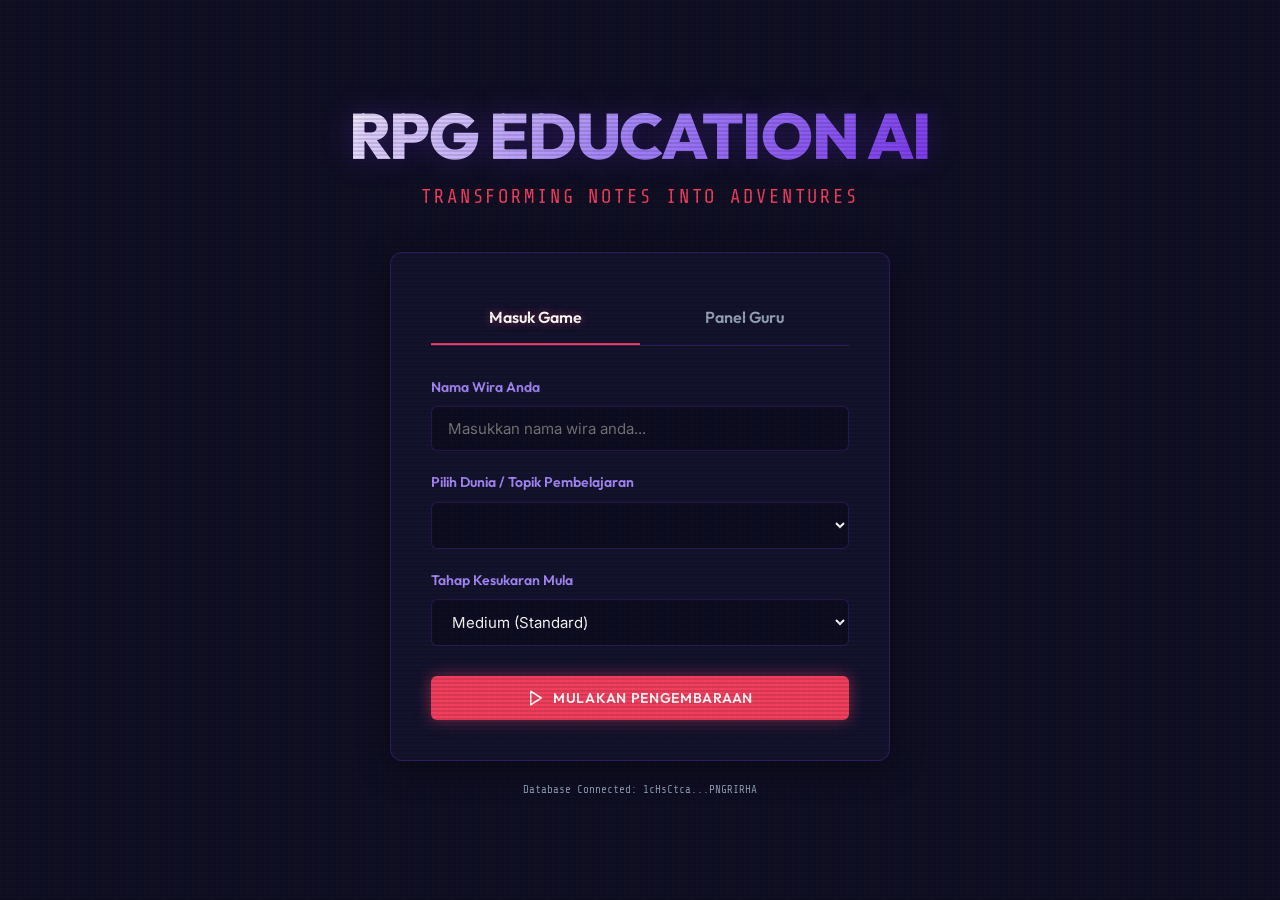
==== index.html @ 3d2b738d "feat: initial commit of RPG Education AI frontend" ====
<!DOCTYPE html>
<html lang="en">
<head>
    <meta charset="UTF-8">
    <meta name="viewport" content="width=device-width, initial-scale=1.0">
    <title>RPG Education AI - Portal</title>
    <link rel="stylesheet" href="css/style.css">
</head>
<body>
    <div class="landing-container">
        <!-- Main Logo / Title -->
        <h1 class="game-title">RPG Education AI</h1>
        <div class="game-subtitle">Transforming Notes into Adventures</div>

        <!-- Resume Game Alert banner if session exists -->
        <div id="resume-banner" class="glass-panel" style="display: none; width: 100%; max-width: 500px; padding: 20px; margin-bottom: 20px; border-color: var(--color-success); background: rgba(16, 185, 129, 0.05); text-align: center;">
            <p style="color: #FFF; font-weight: 600; margin-bottom: 12px; display: flex; align-items: center; justify-content: center; gap: 8px;">
                <svg width="20" height="20" viewBox="0 0 24 24" fill="none" stroke="currentColor" stroke-width="2" stroke-linecap="round" stroke-linejoin="round" style="color: var(--color-success);"><circle cx="12" cy="12" r="10"></circle><polyline points="12 6 12 12 16 14"></polyline></svg>
                Ada Sesi Permainan Aktif!
            </p>
            <p style="font-size: 13px; color: var(--color-text-muted); margin-bottom: 16px;" id="resume-details">
                Pemain: <strong>-</strong> | Level: <strong>-</strong>
            </p>
            <div style="display: flex; gap: 10px; justify-content: center;">
                <button class="btn btn-primary" id="btn-resume" style="box-shadow: 0 0 15px rgba(16, 185, 129, 0.4); background: var(--color-success);">Teruskan Sesi</button>
                <button class="btn btn-secondary" id="btn-discard" style="padding: 10px 15px; font-size: 12px;">Sesi Baru</button>
            </div>
        </div>

        <!-- Portal Tabs Card -->
        <div class="menu-card glass-panel">
            <div class="menu-tabs">
                <div class="tab-item active" id="tab-student" onclick="switchTab('student')">Masuk Game</div>
                <div class="tab-item" id="tab-teacher" onclick="switchTab('teacher')">Panel Guru</div>
            </div>

            <!-- Student View -->
            <div id="student-form-container">
                <form id="student-form" onsubmit="handleStartGame(event)">
                    <div class="form-group">
                        <label class="form-label" for="player-name">Nama Wira Anda</label>
                        <input type="text" id="player-name" class="form-input" placeholder="Masukkan nama wira anda..." required>
                    </div>

                    <div class="form-group">
                        <label class="form-label" for="game-topic">Pilih Dunia / Topik Pembelajaran</label>
                        <select id="game-topic" class="form-select" required>
                            <option value="" disabled selected>Sedang memuatkan topik...</option>
                        </select>
                    </div>

                    <div class="form-group">
                        <label class="form-label" for="game-difficulty">Tahap Kesukaran Mula</label>
                        <select id="game-difficulty" class="form-select">
                            <option value="easy">Easy (Sesuai untuk ulangkaji)</option>
                            <option value="medium" selected>Medium (Standard)</option>
                            <option value="hard">Hard (Cabaran Maksimum)</option>
                        </select>
                    </div>

                    <button type="submit" class="btn btn-cta" style="width: 100%; margin-top: 10px;" id="btn-start-game">
                        <svg width="18" height="18" viewBox="0 0 24 24" fill="none" stroke="currentColor" stroke-width="2" stroke-linecap="round" stroke-linejoin="round" style="margin-right: 8px;"><polygon points="5 3 19 12 5 21 5 3"></polygon></svg>
                        Mulakan Pengembaraan
                    </button>
                </form>
            </div>

            <!-- Teacher View -->
            <div id="teacher-form-container" style="display: none;">
                <form id="teacher-form" onsubmit="handleCreateTopic(event)">
                    <div class="form-group" style="display: grid; grid-template-columns: 1fr 1fr; gap: 10px; margin-bottom: 0;">
                        <div class="form-group">
                            <label class="form-label" for="subject-name">Subjek</label>
                            <input type="text" id="subject-name" class="form-input" placeholder="Contoh: RBT" required>
                        </div>
                        <div class="form-group">
                            <label class="form-label" for="form-level">Tingkatan</label>
                            <input type="text" id="form-level" class="form-input" placeholder="Contoh: Tingkatan 1" required>
                        </div>
                    </div>

                    <div class="form-group">
                        <label class="form-label" for="topic-title">Tajuk Bab/Topik</label>
                        <input type="text" id="topic-title" class="form-input" placeholder="Contoh: Bab 3 - Algoritma" required>
                    </div>

                    <div class="form-group">
                        <label class="form-label" for="topic-notes">Nota Pembelajaran (Untuk Penjanaan AI)</label>
                        <textarea id="topic-notes" class="form-textarea" placeholder="Copy-paste nota penuh di sini. AI akan menggunakan nota ini untuk menjana jalan cerita, NPC, quest, dan soalan kuiz..." required></textarea>
                    </div>

                    <div class="form-group" style="display: grid; grid-template-columns: 1.2fr 0.8fr; gap: 10px; margin-bottom: 0;">
                        <div class="form-group">
                            <label class="form-label" for="topic-theme">Tema Dunia Asas</label>
                            <select id="topic-theme" class="form-select">
                                <option value="Fantasy Kingdom" selected>Medieval Fantasy Kingdom</option>
                                <option value="Cyberpunk">Cyberpunk City</option>
                                <option value="Space Adventure">Space Orbit / Cosmic Odyssey</option>
                                <option value="Pirate Island">Treasure Pirate Island</option>
                            </select>
                        </div>
                        <div class="form-group">
                            <label class="form-label" for="topic-difficulty">Tahap</label>
                            <select id="topic-difficulty" class="form-select">
                                <option value="easy">Easy</option>
                                <option value="medium" selected>Medium</option>
                                <option value="hard">Hard</option>
                            </select>
                        </div>
                    </div>

                    <button type="submit" class="btn btn-primary" style="width: 100%; margin-top: 10px;" id="btn-create-topic">
                        <svg width="18" height="18" viewBox="0 0 24 24" fill="none" stroke="currentColor" stroke-width="2" stroke-linecap="round" stroke-linejoin="round" style="margin-right: 8px;"><path d="M12 2v20M17 5H9.5a3.5 3.5 0 0 0 0 7h5a3.5 3.5 0 0 1 0 7H6"></path></svg>
                        Bina Dunia Pembelajaran
                    </button>
                </form>
            </div>
        </div>

        <div style="font-family: var(--font-mono); font-size: 11px; color: var(--color-text-muted); text-align: center;">
            Database Connected: 1cHsCtca...PNGRIRHA
        </div>
    </div>

    <!-- Scripts -->
    <script src="js/api.js"></script>
    <script src="js/state.js"></script>
    
    <script>
        // Tab switcher
        function switchTab(role) {
            const studentTab = document.getElementById('tab-student');
            const teacherTab = document.getElementById('tab-teacher');
            const studentForm = document.getElementById('student-form-container');
            const teacherForm = document.getElementById('teacher-form-container');

            if (role === 'student') {
                studentTab.classList.add('active');
                teacherTab.classList.remove('active');
                studentForm.style.display = 'block';
                teacherForm.style.display = 'none';
            } else {
                studentTab.classList.remove('active');
                teacherTab.classList.add('active');
                studentForm.style.display = 'none';
                teacherForm.style.display = 'block';
            }
        }

        // Load topics on page load
        async function loadTopics() {
            const select = document.getElementById('game-topic');
            try {
                const data = await ApiClient.getTopics();
                select.innerHTML = '';
                
                if (data.topics && data.topics.length > 0) {
                    data.topics.forEach(t => {
                        const option = document.createElement('option');
                        option.value = t.topicId;
                        option.textContent = `[${t.subject}] ${t.title} (${t.theme})`;
                        select.appendChild(option);
                    });
                } else {
                    select.innerHTML = '<option value="" disabled>Tiada topik tersedia. Sila buat di Panel Guru.</option>';
                }
            } catch (err) {
                console.error("Failed to load topics:", err);
                select.innerHTML = '<option value="" disabled>Gagal menyambung ke database backend.</option>';
            }
        }

        // Resume session handling
        function checkActiveSession() {
            const hasSession = GameState.loadFromLocalStorage();
            if (hasSession && GameState.sessionId && GameState.playerName) {
                const banner = document.getElementById('resume-banner');
                const details = document.getElementById('resume-details');
                
                details.innerHTML = `Pemain: <strong>${GameState.playerName}</strong> | Level: <strong>${GameState.level}</strong> | Sesi: <strong>${GameState.currentWorld || 'Unknown World'}</strong>`;
                banner.style.display = 'block';
                
                // Set student form name to default
                document.getElementById('player-name').value = GameState.playerName;
            }
        }

        // Handle Start Game
        async function handleStartGame(e) {
            e.preventDefault();
            const btn = document.getElementById('btn-start-game');
            const originalHtml = btn.innerHTML;
            btn.disabled = true;
            btn.innerHTML = `<svg width="18" height="18" viewBox="0 0 24 24" fill="none" stroke="currentColor" stroke-width="2" stroke-linecap="round" stroke-linejoin="round" class="animate-spin" style="margin-right: 8px;"><line x1="12" y1="2" x2="12" y2="6"></line><line x1="12" y1="18" x2="12" y2="22"></line><line x1="4.93" y1="4.93" x2="7.76" y2="7.76"></line><line x1="16.24" y1="16.24" x2="19.07" y2="19.07"></line><line x1="2" y1="12" x2="6" y2="12"></line><line x1="18" y1="12" x2="22" y2="12"></line><line x1="4.93" y1="19.07" x2="7.76" y2="16.24"></line><line x1="16.24" y1="7.76" x2="19.07" y2="4.93"></line></svg> Menjana Dunia AI...`;

            const name = document.getElementById('player-name').value.trim();
            const topicId = document.getElementById('game-topic').value;
            const difficulty = document.getElementById('game-difficulty').value;

            try {
                // Initialize game on GAS
                const initData = await ApiClient.initGame({
                    playerName: name,
                    topicId: topicId,
                    difficulty: difficulty
                });

                // Save to game state
                GameState.clear();
                GameState.init(initData);
                
                // Redirect to game board
                window.location.href = 'game.html';
            } catch (err) {
                alert(`Gagal memulakan game: ${err.message}`);
                btn.disabled = false;
                btn.innerHTML = originalHtml;
            }
        }

        // Handle Create Topic
        async function handleCreateTopic(e) {
            e.preventDefault();
            const btn = document.getElementById('btn-create-topic');
            const originalHtml = btn.innerHTML;
            btn.disabled = true;
            btn.innerHTML = `<svg width="18" height="18" viewBox="0 0 24 24" fill="none" stroke="currentColor" stroke-width="2" stroke-linecap="round" stroke-linejoin="round" class="animate-spin" style="margin-right: 8px;"><line x1="12" y1="2" x2="12" y2="6"></line><line x1="12" y1="18" x2="12" y2="22"></line><line x1="4.93" y1="4.93" x2="7.76" y2="7.76"></line><line x1="16.24" y1="16.24" x2="19.07" y2="19.07"></line><line x1="2" y1="12" x2="6" y2="12"></line><line x1="18" y1="12" x2="22" y2="12"></line><line x1="4.93" y1="19.07" x2="7.76" y2="16.24"></line><line x1="16.24" y1="7.76" x2="19.07" y2="4.93"></line></svg> Membina Pangkalan Data Dunia...`;

            const subject = document.getElementById('subject-name').value.trim();
            const form = document.getElementById('form-level').value.trim();
            const title = document.getElementById('topic-title').value.trim();
            const notes = document.getElementById('topic-notes').value.trim();
            const theme = document.getElementById('topic-theme').value;
            const difficulty = document.getElementById('topic-difficulty').value;

            try {
                const response = await ApiClient.initTopic({
                    subject,
                    form,
                    title,
                    notes,
                    theme,
                    difficulty
                });

                alert("✅ Pangkalan data dunia berjaya dicipta! Topik kini tersedia untuk dimainkan.");
                document.getElementById('teacher-form').reset();
                
                // Switch back to student and reload topics
                switchTab('student');
                await loadTopics();
            } catch (err) {
                alert(`Gagal memuat naik nota: ${err.message}`);
            } finally {
                btn.disabled = false;
                btn.innerHTML = originalHtml;
            }
        }

        // Initialize elements
        document.getElementById('btn-resume').addEventListener('click', () => {
            window.location.href = 'game.html';
        });

        document.getElementById('btn-discard').addEventListener('click', () => {
            if (confirm("Adakah anda pasti mahu membuang sesi sebelum ini dan memulakan permainan baru? Progress anda akan dipadam.")) {
                GameState.clear();
                document.getElementById('resume-banner').style.display = 'none';
            }
        });

        // Start
        window.addEventListener('DOMContentLoaded', async () => {
            checkActiveSession();
            await loadTopics();
        });
    </script>
    
    <style>
        .animate-spin {
            animation: spin 1s linear infinite;
        }
        @keyframes spin {
            from { transform: rotate(0deg); }
            to { transform: rotate(360deg); }
        }
    </style>
</body>
</html>
---- css/style.css ----
/* 
 * style.css
 * 
 * DESIGN SYSTEM - Retro-Futurism/Cyberpunk Fusion.
 * Colors: Primary #7C3AED (violet), Secondary #A78BFA (lavender), CTA #F43F5E (rose neon), Background #0F0F23.
 */

@import url('https://fonts.googleapis.com/css2?family=Inter:wght@300;400;500;600;700&family=Outfit:wght@400;600;700;800&family=Share+Tech+Mono&display=swap');

:root {
    /* Color Tokens */
    --color-bg: #0F0F23;
    --color-panel: rgba(22, 22, 50, 0.75);
    --color-panel-solid: #161632;
    --color-border: rgba(124, 58, 237, 0.25);
    --color-border-glow: rgba(124, 58, 237, 0.6);
    
    --color-primary: #7C3AED;
    --color-primary-glow: rgba(124, 58, 237, 0.5);
    --color-secondary: #A78BFA;
    --color-cta: #F43F5E;
    --color-cta-glow: rgba(244, 63, 94, 0.5);
    
    --color-success: #10B981;
    --color-warning: #F59E0B;
    --color-danger: #EF4444;
    --color-info: #3B82F6;
    
    --color-text-main: #E2E8F0;
    --color-text-muted: #94A3B8;
    --color-text-inverse: #0F0F23;
    
    /* Typography Tokens */
    --font-heading: 'Outfit', sans-serif;
    --font-body: 'Inter', sans-serif;
    --font-mono: 'Share Tech Mono', monospace;
    
    /* System Tokens */
    --radius-sm: 6px;
    --radius-md: 12px;
    --radius-lg: 20px;
    --transition: all 0.2s cubic-bezier(0.4, 0, 0.2, 1);
}

/* ============================================================
 * BASE STYLES
 * ============================================================ */

* {
    box-sizing: border-box;
    margin: 0;
    padding: 0;
}

body {
    background-color: var(--color-bg);
    color: var(--color-text-main);
    font-family: var(--font-body);
    font-size: 16px;
    line-height: 1.6;
    min-height: 100vh;
    overflow-x: hidden;
    position: relative;
}

/* CRT Scanlines Overlay */
body::before {
    content: " ";
    display: block;
    position: fixed;
    top: 0; left: 0; bottom: 0; right: 0;
    background: linear-gradient(rgba(18, 16, 16, 0) 50%, rgba(0, 0, 0, 0.25) 50%), linear-gradient(90deg, rgba(255, 0, 0, 0.06), rgba(0, 255, 0, 0.02), rgba(0, 0, 255, 0.06));
    z-index: 9999;
    background-size: 100% 4px, 6px 100%;
    pointer-events: none;
    opacity: 0.45;
}

h1, h2, h3, h4, h5, h6 {
    font-family: var(--font-heading);
    font-weight: 700;
    letter-spacing: -0.02em;
    color: #FFF;
}

a {
    color: var(--color-secondary);
    text-decoration: none;
    transition: var(--transition);
}

a:hover {
    color: #FFF;
    text-shadow: 0 0 8px var(--color-primary-glow);
}

.text-glow-primary {
    text-shadow: 0 0 10px var(--color-primary-glow);
}

.text-glow-cta {
    text-shadow: 0 0 10px var(--color-cta-glow);
}

/* Custom Scrollbars */
::-webkit-scrollbar {
    width: 8px;
    height: 8px;
}

::-webkit-scrollbar-track {
    background: rgba(15, 15, 35, 0.5);
}

::-webkit-scrollbar-thumb {
    background: var(--color-primary);
    border-radius: var(--radius-sm);
}

::-webkit-scrollbar-thumb:hover {
    background: var(--color-secondary);
}

/* ============================================================
 * GLASS COMPONENTS & BUTTONS
 * ============================================================ */

.glass-panel {
    background: var(--color-panel);
    backdrop-filter: blur(12px);
    -webkit-backdrop-filter: blur(12px);
    border: 1px solid var(--color-border);
    border-radius: var(--radius-md);
    box-shadow: 0 8px 32px 0 rgba(0, 0, 0, 0.37);
    transition: var(--transition);
}

.glass-panel:hover {
    border-color: var(--color-border-glow);
    box-shadow: 0 8px 32px 0 rgba(124, 58, 237, 0.1);
}

/* Interactive Cursor */
.btn, .choice-btn, .tab-item, .inventory-slot {
    cursor: pointer !important;
}

.btn {
    display: inline-flex;
    align-items: center;
    justify-content: center;
    font-family: var(--font-heading);
    font-weight: 600;
    padding: 12px 24px;
    border-radius: var(--radius-sm);
    border: 1px solid transparent;
    transition: var(--transition);
    text-transform: uppercase;
    letter-spacing: 0.05em;
    font-size: 14px;
    outline: none;
    position: relative;
    overflow: hidden;
}

.btn-primary {
    background: var(--color-primary);
    color: #FFF;
    box-shadow: 0 0 15px var(--color-primary-glow);
}

.btn-primary:hover {
    background: var(--color-secondary);
    box-shadow: 0 0 25px var(--color-primary-glow);
    transform: translateY(-2px);
}

.btn-cta {
    background: var(--color-cta);
    color: #FFF;
    box-shadow: 0 0 15px var(--color-cta-glow);
}

.btn-cta:hover {
    background: #FF6480;
    box-shadow: 0 0 25px var(--color-cta-glow);
    transform: translateY(-2px);
}

.btn-secondary {
    background: rgba(255, 255, 255, 0.05);
    border-color: var(--color-border);
    color: var(--color-text-main);
}

.btn-secondary:hover {
    background: rgba(255, 255, 255, 0.1);
    color: #FFF;
    border-color: var(--color-secondary);
    transform: translateY(-2px);
}

.btn:disabled {
    background: rgba(255, 255, 255, 0.02) !important;
    border-color: rgba(255, 255, 255, 0.05) !important;
    color: var(--color-text-muted) !important;
    box-shadow: none !important;
    transform: none !important;
    cursor: not-allowed !important;
}

/* ============================================================
 * INPUTS & FORMS
 * ============================================================ */

.form-group {
    margin-bottom: 20px;
}

.form-label {
    display: block;
    font-family: var(--font-heading);
    font-weight: 600;
    font-size: 14px;
    margin-bottom: 8px;
    color: var(--color-secondary);
}

.form-input, .form-textarea, .form-select {
    width: 100%;
    background: rgba(10, 10, 26, 0.6);
    border: 1px solid var(--color-border);
    border-radius: var(--radius-sm);
    color: #FFF;
    padding: 12px 16px;
    font-family: var(--font-body);
    font-size: 15px;
    transition: var(--transition);
}

.form-input:focus, .form-textarea:focus, .form-select:focus {
    border-color: var(--color-secondary);
    box-shadow: 0 0 12px rgba(167, 139, 250, 0.2);
    outline: none;
}

.form-textarea {
    resize: vertical;
    min-height: 120px;
}

/* ============================================================
 * LAYOUT: LANDING / SETUP (index.html)
 * ============================================================ */

.landing-container {
    max-width: 1200px;
    margin: 0 auto;
    padding: 40px 20px;
    display: flex;
    flex-direction: column;
    align-items: center;
    justify-content: center;
    min-height: 100vh;
}

.game-title {
    font-size: 4rem;
    font-weight: 800;
    text-align: center;
    margin-bottom: 10px;
    line-height: 1.1;
    background: linear-gradient(135deg, #FFF 0%, var(--color-secondary) 50%, var(--color-primary) 100%);
    -webkit-background-clip: text;
    -webkit-text-fill-color: transparent;
    text-shadow: 0 0 30px rgba(124, 58, 237, 0.3);
    text-transform: uppercase;
}

.game-subtitle {
    font-family: var(--font-mono);
    color: var(--color-cta);
    font-size: 1.2rem;
    margin-bottom: 40px;
    text-transform: uppercase;
    letter-spacing: 0.15em;
    animation: pulse 2s infinite;
}

.menu-card {
    width: 100%;
    max-width: 500px;
    padding: 40px;
    margin-bottom: 20px;
}

.menu-tabs {
    display: flex;
    border-bottom: 1px solid var(--color-border);
    margin-bottom: 30px;
}

.tab-item {
    flex: 1;
    text-align: center;
    padding: 12px;
    font-family: var(--font-heading);
    font-weight: 600;
    color: var(--color-text-muted);
    border-bottom: 2px solid transparent;
    transition: var(--transition);
}

.tab-item.active {
    color: #FFF;
    border-bottom-color: var(--color-cta);
    text-shadow: 0 0 8px var(--color-cta-glow);
}

/* ============================================================
 * LAYOUT: GAME BOARD (game.html)
 * ============================================================ */

.game-layout {
    display: grid;
    grid-template-rows: auto 1fr;
    height: 100vh;
    overflow: hidden;
}

/* HUD Header */
.hud-header {
    padding: 16px 24px;
    border-bottom: 1px solid var(--color-border);
    display: grid;
    grid-template-columns: 1fr auto 1fr;
    align-items: center;
    gap: 20px;
    background: rgba(10, 10, 26, 0.8);
    z-index: 10;
}

.hud-left {
    display: flex;
    align-items: center;
    gap: 20px;
}

.player-identity {
    display: flex;
    flex-direction: column;
}

.player-name {
    font-weight: 700;
    font-family: var(--font-heading);
    color: #FFF;
}

.player-level {
    font-family: var(--font-mono);
    font-size: 12px;
    color: var(--color-secondary);
}

.hud-center {
    text-align: center;
}

.location-badge {
    font-family: var(--font-heading);
    font-size: 18px;
    font-weight: 800;
    color: #FFF;
    text-transform: uppercase;
    letter-spacing: 0.05em;
    display: flex;
    align-items: center;
    justify-content: center;
    gap: 8px;
}

.location-badge svg {
    color: var(--color-cta);
}

.hud-right {
    display: flex;
    justify-content: flex-end;
    align-items: center;
    gap: 15px;
}

/* Bars (HP / XP) */
.bar-container {
    display: flex;
    flex-direction: column;
    width: 160px;
}

.bar-label {
    display: flex;
    justify-content: space-between;
    font-size: 11px;
    font-family: var(--font-mono);
    margin-bottom: 4px;
    color: var(--color-text-muted);
}

.bar-track {
    height: 8px;
    background: rgba(255, 255, 255, 0.05);
    border: 1px solid rgba(255, 255, 255, 0.1);
    border-radius: 4px;
    overflow: hidden;
}

.bar-fill {
    height: 100%;
    width: 0%;
    transition: width 0.3s ease;
}

.bar-fill.hp {
    background: linear-gradient(90deg, #EF4444, #F43F5E);
    box-shadow: 0 0 8px rgba(244, 63, 94, 0.5);
}

.bar-fill.xp {
    background: linear-gradient(90deg, #7C3AED, #A78BFA);
    box-shadow: 0 0 8px rgba(124, 58, 237, 0.5);
}

/* Main Area Grid */
.game-main {
    display: grid;
    grid-template-columns: 1fr 320px;
    overflow: hidden;
}

/* Left Board: Story Log & Interaction Panel */
.game-board {
    display: grid;
    grid-template-rows: 1fr auto;
    overflow: hidden;
    padding: 24px;
    gap: 20px;
}

.story-log {
    overflow-y: auto;
    padding-right: 12px;
    display: flex;
    flex-direction: column;
    gap: 24px;
}

/* Log Segments */
.log-segment {
    animation: fadeIn 0.4s ease forwards;
}

.log-segment.story {
    border-left: 2px solid var(--color-primary);
    padding-left: 16px;
}

.log-segment.question {
    border-left: 2px solid var(--color-warning);
    padding-left: 16px;
    background: rgba(245, 158, 11, 0.03);
    padding: 16px;
    border-radius: var(--radius-sm);
}

.log-segment.feedback {
    border-left: 2px solid var(--color-success);
    padding-left: 16px;
    padding: 16px;
    border-radius: var(--radius-sm);
}

.log-segment.feedback.incorrect {
    border-left-color: var(--color-danger);
}

.segment-header {
    font-family: var(--font-heading);
    font-size: 12px;
    text-transform: uppercase;
    letter-spacing: 0.1em;
    color: var(--color-text-muted);
    margin-bottom: 8px;
    display: flex;
    align-items: center;
    gap: 6px;
}

.segment-body {
    font-size: 16px;
    color: var(--color-text-main);
    white-space: pre-line;
}

/* Choice & Interaction Area */
.interaction-area {
    padding: 20px;
    min-height: 180px;
    display: flex;
    flex-direction: column;
    justify-content: center;
}

.choices-container {
    display: grid;
    grid-template-columns: 1fr;
    gap: 12px;
}

@media (min-width: 768px) {
    .choices-container.multi-col {
        grid-template-columns: 1fr 1fr;
    }
}

.choice-btn {
    background: rgba(22, 22, 50, 0.8);
    border: 1px solid var(--color-border);
    border-radius: var(--radius-sm);
    color: var(--color-text-main);
    padding: 16px 20px;
    text-align: left;
    font-size: 15px;
    font-family: var(--font-body);
    transition: var(--transition);
    display: flex;
    align-items: center;
    gap: 12px;
}

.choice-btn:hover {
    border-color: var(--color-secondary);
    background: rgba(124, 58, 237, 0.15);
    box-shadow: 0 0 15px rgba(124, 58, 237, 0.1);
    color: #FFF;
}

.choice-num {
    font-family: var(--font-mono);
    font-weight: 700;
    color: var(--color-secondary);
    background: rgba(124, 58, 237, 0.1);
    border: 1px solid var(--color-border);
    width: 24px;
    height: 24px;
    border-radius: 4px;
    display: inline-flex;
    align-items: center;
    justify-content: center;
    flex-shrink: 0;
}

/* Question Mode (MCQ & Input) */
.question-input-panel {
    display: flex;
    flex-direction: column;
    gap: 16px;
}

/* Right Board: Sidebar Panel */
.game-sidebar {
    border-left: 1px solid var(--color-border);
    background: rgba(10, 10, 26, 0.5);
    padding: 24px;
    display: flex;
    flex-direction: column;
    gap: 30px;
    overflow-y: auto;
}

.sidebar-section h3 {
    font-size: 14px;
    font-family: var(--font-mono);
    color: var(--color-secondary);
    border-bottom: 1px solid var(--color-border);
    padding-bottom: 8px;
    margin-bottom: 16px;
    text-transform: uppercase;
    letter-spacing: 0.1em;
    display: flex;
    align-items: center;
    gap: 8px;
}

/* Quest Widget */
.quest-widget {
    background: rgba(255, 255, 255, 0.02);
    border: 1px solid rgba(255, 255, 255, 0.05);
    border-radius: var(--radius-sm);
    padding: 16px;
}

.quest-title-sub {
    font-family: var(--font-heading);
    font-weight: 700;
    font-size: 15px;
    color: #FFF;
    margin-bottom: 6px;
}

.quest-desc {
    font-size: 13px;
    color: var(--color-text-muted);
}

/* Inventory Slots */
.inventory-grid {
    display: grid;
    grid-template-columns: repeat(4, 1fr);
    gap: 8px;
}

.inventory-slot {
    aspect-ratio: 1;
    background: rgba(10, 10, 26, 0.8);
    border: 1px solid var(--color-border);
    border-radius: var(--radius-sm);
    display: flex;
    align-items: center;
    justify-content: center;
    position: relative;
    transition: var(--transition);
}

.inventory-slot:hover {
    border-color: var(--color-secondary);
    background: rgba(124, 58, 237, 0.1);
    box-shadow: 0 0 10px var(--color-primary-glow);
}

.inventory-slot.empty {
    border-style: dashed;
    border-color: rgba(255, 255, 255, 0.08);
}

.inventory-slot.empty:hover {
    box-shadow: none;
    background: transparent;
    border-color: rgba(255, 255, 255, 0.08);
}

.item-count {
    position: absolute;
    bottom: 4px; right: 4px;
    font-family: var(--font-mono);
    font-size: 10px;
    background: var(--color-primary);
    color: #FFF;
    padding: 1px 4px;
    border-radius: 3px;
}

.item-tooltip {
    position: absolute;
    bottom: calc(100% + 10px);
    left: 50%;
    transform: translateX(-50%) translateY(10px);
    background: var(--color-panel-solid);
    border: 1px solid var(--color-secondary);
    border-radius: var(--radius-sm);
    padding: 8px 12px;
    font-size: 12px;
    width: 180px;
    z-index: 100;
    opacity: 0;
    pointer-events: none;
    transition: var(--transition);
    box-shadow: 0 4px 15px rgba(0,0,0,0.5);
    text-align: center;
}

.inventory-slot:hover .item-tooltip {
    opacity: 1;
    transform: translateX(-50%) translateY(0);
}

.tooltip-title {
    font-weight: 700;
    color: #FFF;
    margin-bottom: 2px;
}

.tooltip-desc {
    color: var(--color-text-muted);
}

/* Stats / Skills list */
.stats-list {
    display: flex;
    flex-direction: column;
    gap: 12px;
}

.stat-row {
    display: flex;
    align-items: center;
    justify-content: space-between;
    font-size: 14px;
}

.stat-label {
    color: var(--color-text-muted);
}

.stat-val {
    font-family: var(--font-mono);
    font-weight: 700;
    color: var(--color-secondary);
}

/* ============================================================
 * MODALS & OVERLAYS
 * ============================================================ */

.modal-overlay {
    position: fixed;
    top: 0; left: 0; bottom: 0; right: 0;
    background: rgba(10, 10, 26, 0.85);
    z-index: 100;
    display: flex;
    align-items: center;
    justify-content: center;
    opacity: 0;
    pointer-events: none;
    transition: opacity 0.3s ease;
}

.modal-overlay.active {
    opacity: 1;
    pointer-events: auto;
}

.modal-content {
    width: 90%;
    max-width: 600px;
    max-height: 85vh;
    overflow-y: auto;
    padding: 30px;
    position: relative;
    transform: scale(0.9) translateY(20px);
    transition: transform 0.3s cubic-bezier(0.18, 0.89, 0.32, 1.28);
}

.modal-overlay.active .modal-content {
    transform: scale(1) translateY(0);
}

/* Combat Boss Battle Overlay */
.combat-overlay {
    position: fixed;
    top: 0; left: 0; bottom: 0; right: 0;
    background: rgba(15, 15, 35, 0.95);
    z-index: 90;
    display: none;
    flex-direction: column;
    align-items: center;
    justify-content: center;
    padding: 40px;
}

.combat-overlay.active {
    display: flex;
    animation: scaleIn 0.4s cubic-bezier(0.18, 0.89, 0.32, 1.28) forwards;
}

.boss-hp-container {
    width: 100%;
    max-width: 800px;
    margin-bottom: 40px;
    text-align: center;
}

.boss-name {
    font-family: var(--font-heading);
    font-size: 32px;
    font-weight: 800;
    color: var(--color-cta);
    text-shadow: 0 0 15px rgba(244, 63, 94, 0.6);
    margin-bottom: 10px;
    text-transform: uppercase;
}

.boss-hp-bar-track {
    height: 20px;
    background: rgba(255, 255, 255, 0.05);
    border: 2px solid var(--color-cta);
    border-radius: var(--radius-sm);
    overflow: hidden;
    position: relative;
}

.boss-hp-bar-fill {
    height: 100%;
    width: 100%;
    background: linear-gradient(90deg, #F43F5E, #FF2E93);
    box-shadow: 0 0 15px rgba(244, 63, 94, 0.8);
    transition: width 0.4s cubic-bezier(0.4, 0, 0.2, 1);
}

.boss-arena {
    display: grid;
    grid-template-columns: 1fr 1fr;
    width: 100%;
    max-width: 1000px;
    gap: 40px;
    flex: 1;
    overflow: hidden;
}

.boss-visuals {
    display: flex;
    flex-direction: column;
    align-items: center;
    justify-content: center;
    border: 1px solid var(--color-border);
    border-radius: var(--radius-md);
    background: rgba(255, 255, 255, 0.02);
    padding: 30px;
}

.boss-avatar-placeholder {
    width: 180px;
    height: 180px;
    border-radius: 50%;
    border: 4px solid var(--color-cta);
    background: #111;
    display: flex;
    align-items: center;
    justify-content: center;
    box-shadow: 0 0 30px rgba(244, 63, 94, 0.4);
    margin-bottom: 20px;
    position: relative;
    animation: float 4s ease-in-out infinite;
}

.boss-avatar-placeholder svg {
    width: 80px;
    height: 80px;
    color: var(--color-cta);
}

.boss-dialogue-box {
    width: 100%;
    background: rgba(0, 0, 0, 0.4);
    border: 1px solid rgba(255, 255, 255, 0.08);
    border-radius: var(--radius-sm);
    padding: 16px;
    font-size: 14px;
    text-align: center;
    font-family: var(--font-mono);
}

.boss-combat-interaction {
    display: flex;
    flex-direction: column;
    justify-content: center;
}

/* ============================================================
 * KEYFRAMES & ANIMATIONS
 * ============================================================ */

@keyframes fadeIn {
    from { opacity: 0; transform: translateY(10px); }
    to { opacity: 1; transform: translateY(0); }
}

@keyframes scaleIn {
    from { opacity: 0; transform: scale(0.95); }
    to { opacity: 1; transform: scale(1); }
}

@keyframes pulse {
    0%, 100% { opacity: 0.85; }
    50% { opacity: 0.45; }
}

@keyframes float {
    0%, 100% { transform: translateY(0px); }
    50% { transform: translateY(-10px); }
}

.shake {
    animation: shake 0.3s ease-in-out;
}

@keyframes shake {
    0%, 100% { transform: translateX(0); }
    20%, 60% { transform: translateX(-6px); }
    40%, 80% { transform: translateX(6px); }
}

/* ============================================================
 * RESPONSIVE ADJUSTMENTS
 * ============================================================ */

@media (max-width: 1024px) {
    .game-main {
        grid-template-columns: 1fr;
        grid-template-rows: 1fr auto;
    }
    
    .game-sidebar {
        border-left: none;
        border-top: 1px solid var(--color-border);
        height: auto;
        max-height: 240px;
    }
    
    .game-layout {
        height: auto;
        min-height: 100vh;
        overflow-y: auto;
    }
    
    .game-main {
        overflow: visible;
        height: auto;
    }
    
    .game-board {
        height: 600px;
        overflow: hidden;
    }
    
    .hud-header {
        grid-template-columns: 1fr 1fr;
        gap: 12px;
    }
    
    .hud-center {
        grid-column: span 2;
        order: 3;
    }
}

@media (max-width: 768px) {
    .boss-arena {
        grid-template-columns: 1fr;
    }
    
    .boss-visuals {
        height: 300px;
    }
}
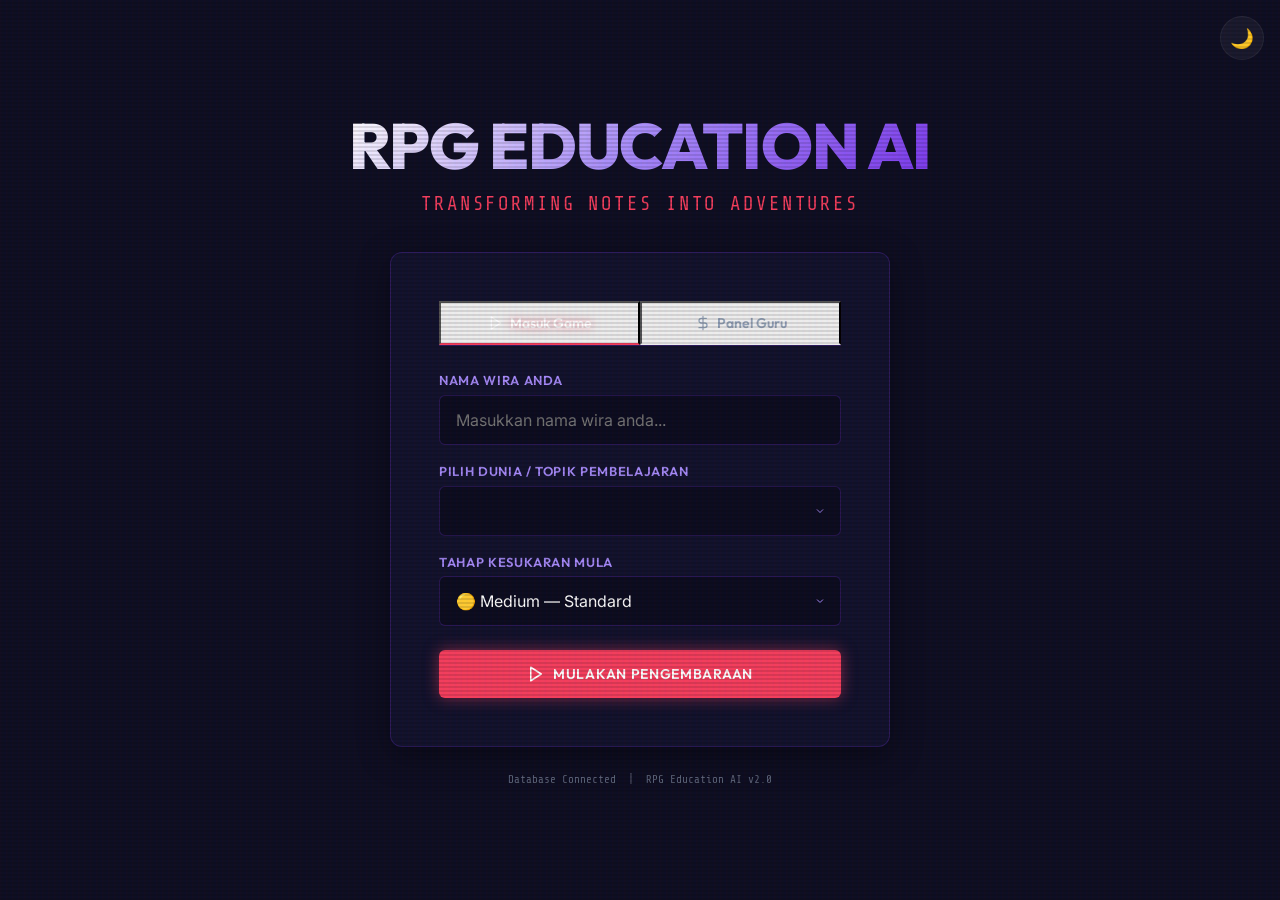
==== commit d13a954f: "Update game UI layout, styling, and logic script" ====
--- a/index.html
+++ b/index.html
@@ -1,45 +1,77 @@
 <!DOCTYPE html>
-<html lang="en">
+<html lang="en" data-theme="dark">
+
 <head>
     <meta charset="UTF-8">
-    <meta name="viewport" content="width=device-width, initial-scale=1.0">
-    <title>RPG Education AI - Portal</title>
+    <meta name="viewport" content="width=device-width, initial-scale=1.0, viewport-fit=cover">
+    <meta name="theme-color" content="#0F0F23">
+    <title>RPG Education AI — Portal</title>
     <link rel="stylesheet" href="css/style.css">
 </head>
+
 <body>
     <div class="landing-container">
-        <!-- Main Logo / Title -->
+        <!-- Theme Toggle Toolbar -->
+        <div class="landing-toolbar">
+            <button class="btn-theme" id="btn-theme-toggle" aria-label="Toggle light/dark mode" title="Tukar tema">
+                🌙
+            </button>
+        </div>
+
+        <!-- Hero Section -->
         <h1 class="game-title">RPG Education AI</h1>
         <div class="game-subtitle">Transforming Notes into Adventures</div>
 
-        <!-- Resume Game Alert banner if session exists -->
-        <div id="resume-banner" class="glass-panel" style="display: none; width: 100%; max-width: 500px; padding: 20px; margin-bottom: 20px; border-color: var(--color-success); background: rgba(16, 185, 129, 0.05); text-align: center;">
-            <p style="color: #FFF; font-weight: 600; margin-bottom: 12px; display: flex; align-items: center; justify-content: center; gap: 8px;">
-                <svg width="20" height="20" viewBox="0 0 24 24" fill="none" stroke="currentColor" stroke-width="2" stroke-linecap="round" stroke-linejoin="round" style="color: var(--color-success);"><circle cx="12" cy="12" r="10"></circle><polyline points="12 6 12 12 16 14"></polyline></svg>
+        <!-- Resume Game Alert Banner -->
+        <div id="resume-banner" class="resume-banner glass-panel" style="display: none;">
+            <p class="resume-title">
+                <svg width="20" height="20" viewBox="0 0 24 24" fill="none" stroke="currentColor" stroke-width="2"
+                    stroke-linecap="round" stroke-linejoin="round" style="color: var(--color-success); flex-shrink: 0;">
+                    <circle cx="12" cy="12" r="10"></circle>
+                    <polyline points="12 6 12 12 16 14"></polyline>
+                </svg>
                 Ada Sesi Permainan Aktif!
             </p>
-            <p style="font-size: 13px; color: var(--color-text-muted); margin-bottom: 16px;" id="resume-details">
+            <p class="resume-details" id="resume-details">
                 Pemain: <strong>-</strong> | Level: <strong>-</strong>
             </p>
-            <div style="display: flex; gap: 10px; justify-content: center;">
-                <button class="btn btn-primary" id="btn-resume" style="box-shadow: 0 0 15px rgba(16, 185, 129, 0.4); background: var(--color-success);">Teruskan Sesi</button>
-                <button class="btn btn-secondary" id="btn-discard" style="padding: 10px 15px; font-size: 12px;">Sesi Baru</button>
+            <div class="resume-actions">
+                <button class="btn btn-primary" id="btn-resume"
+                    style="background: var(--color-success); box-shadow: 0 0 15px rgba(16, 185, 129, 0.4);">
+                    Teruskan Sesi
+                </button>
+                <button class="btn btn-secondary" id="btn-discard" style="font-size: 0.75rem; padding: 10px 16px;">
+                    Sesi Baru
+                </button>
             </div>
         </div>
 
         <!-- Portal Tabs Card -->
         <div class="menu-card glass-panel">
             <div class="menu-tabs">
-                <div class="tab-item active" id="tab-student" onclick="switchTab('student')">Masuk Game</div>
-                <div class="tab-item" id="tab-teacher" onclick="switchTab('teacher')">Panel Guru</div>
+                <button class="tab-item active" id="tab-student" onclick="switchTab('student')" aria-selected="true">
+                    <svg width="16" height="16" viewBox="0 0 24 24" fill="none" stroke="currentColor" stroke-width="2"
+                        stroke-linecap="round" stroke-linejoin="round" style="margin-right: 6px;">
+                        <polygon points="5 3 19 12 5 21 5 3"></polygon>
+                    </svg>
+                    Masuk Game
+                </button>
+                <button class="tab-item" id="tab-teacher" onclick="switchTab('teacher')" aria-selected="false">
+                    <svg width="16" height="16" viewBox="0 0 24 24" fill="none" stroke="currentColor" stroke-width="2"
+                        stroke-linecap="round" stroke-linejoin="round" style="margin-right: 6px;">
+                        <path d="M12 2v20M17 5H9.5a3.5 3.5 0 0 0 0 7h5a3.5 3.5 0 0 1 0 7H6"></path>
+                    </svg>
+                    Panel Guru
+                </button>
             </div>
 
             <!-- Student View -->
-            <div id="student-form-container">
+            <div id="student-form-container" class="stagger-children">
                 <form id="student-form" onsubmit="handleStartGame(event)">
                     <div class="form-group">
                         <label class="form-label" for="player-name">Nama Wira Anda</label>
-                        <input type="text" id="player-name" class="form-input" placeholder="Masukkan nama wira anda..." required>
+                        <input type="text" id="player-name" class="form-input" placeholder="Masukkan nama wira anda..."
+                            autocomplete="off" required>
                     </div>
 
                     <div class="form-group">
@@ -52,82 +84,139 @@
                     <div class="form-group">
                         <label class="form-label" for="game-difficulty">Tahap Kesukaran Mula</label>
                         <select id="game-difficulty" class="form-select">
-                            <option value="easy">Easy (Sesuai untuk ulangkaji)</option>
-                            <option value="medium" selected>Medium (Standard)</option>
-                            <option value="hard">Hard (Cabaran Maksimum)</option>
+                            <option value="easy">🟢 Easy — Sesuai untuk ulangkaji</option>
+                            <option value="medium" selected>🟡 Medium — Standard</option>
+                            <option value="hard">🔴 Hard — Cabaran Maksimum</option>
                         </select>
                     </div>
 
-                    <button type="submit" class="btn btn-cta" style="width: 100%; margin-top: 10px;" id="btn-start-game">
-                        <svg width="18" height="18" viewBox="0 0 24 24" fill="none" stroke="currentColor" stroke-width="2" stroke-linecap="round" stroke-linejoin="round" style="margin-right: 8px;"><polygon points="5 3 19 12 5 21 5 3"></polygon></svg>
+                    <button type="submit" class="btn btn-cta" style="width: 100%; margin-top: var(--space-sm);"
+                        id="btn-start-game">
+                        <svg width="18" height="18" viewBox="0 0 24 24" fill="none" stroke="currentColor"
+                            stroke-width="2" stroke-linecap="round" stroke-linejoin="round">
+                            <polygon points="5 3 19 12 5 21 5 3"></polygon>
+                        </svg>
                         Mulakan Pengembaraan
                     </button>
                 </form>
             </div>
 
             <!-- Teacher View -->
-            <div id="teacher-form-container" style="display: none;">
+            <div id="teacher-form-container" style="display: none;" class="stagger-children">
                 <form id="teacher-form" onsubmit="handleCreateTopic(event)">
-                    <div class="form-group" style="display: grid; grid-template-columns: 1fr 1fr; gap: 10px; margin-bottom: 0;">
+                    <div class="form-row">
                         <div class="form-group">
                             <label class="form-label" for="subject-name">Subjek</label>
                             <input type="text" id="subject-name" class="form-input" placeholder="Contoh: RBT" required>
                         </div>
                         <div class="form-group">
                             <label class="form-label" for="form-level">Tingkatan</label>
-                            <input type="text" id="form-level" class="form-input" placeholder="Contoh: Tingkatan 1" required>
+                            <input type="text" id="form-level" class="form-input" placeholder="Contoh: Tingkatan 1"
+                                required>
                         </div>
                     </div>
 
                     <div class="form-group">
-                        <label class="form-label" for="topic-title">Tajuk Bab/Topik</label>
-                        <input type="text" id="topic-title" class="form-input" placeholder="Contoh: Bab 3 - Algoritma" required>
+                        <label class="form-label" for="topic-title">Tajuk Bab / Topik</label>
+                        <input type="text" id="topic-title" class="form-input" placeholder="Contoh: Bab 3 — Algoritma"
+                            required>
                     </div>
 
                     <div class="form-group">
                         <label class="form-label" for="topic-notes">Nota Pembelajaran (Untuk Penjanaan AI)</label>
-                        <textarea id="topic-notes" class="form-textarea" placeholder="Copy-paste nota penuh di sini. AI akan menggunakan nota ini untuk menjana jalan cerita, NPC, quest, dan soalan kuiz..." required></textarea>
-                    </div>
-
-                    <div class="form-group" style="display: grid; grid-template-columns: 1.2fr 0.8fr; gap: 10px; margin-bottom: 0;">
+                        <textarea id="topic-notes" class="form-textarea"
+                            placeholder="Copy-paste nota penuh di sini. AI akan menggunakan nota ini untuk menjana jalan cerita, NPC, quest, dan soalan kuiz..."
+                            required></textarea>
+                    </div>
+
+                    <div class="form-row">
                         <div class="form-group">
                             <label class="form-label" for="topic-theme">Tema Dunia Asas</label>
                             <select id="topic-theme" class="form-select">
-                                <option value="Fantasy Kingdom" selected>Medieval Fantasy Kingdom</option>
-                                <option value="Cyberpunk">Cyberpunk City</option>
-                                <option value="Space Adventure">Space Orbit / Cosmic Odyssey</option>
-                                <option value="Pirate Island">Treasure Pirate Island</option>
+                                <option value="Fantasy Kingdom" selected>🏰 Medieval Fantasy Kingdom</option>
+                                <option value="Cyberpunk">🌃 Cyberpunk City</option>
+                                <option value="Space Adventure">🚀 Space Orbit / Cosmic Odyssey</option>
+                                <option value="Pirate Island">🏴‍☠️ Treasure Pirate Island</option>
                             </select>
                         </div>
                         <div class="form-group">
                             <label class="form-label" for="topic-difficulty">Tahap</label>
                             <select id="topic-difficulty" class="form-select">
-                                <option value="easy">Easy</option>
-                                <option value="medium" selected>Medium</option>
-                                <option value="hard">Hard</option>
+                                <option value="easy">🟢 Easy</option>
+                                <option value="medium" selected>🟡 Medium</option>
+                                <option value="hard">🔴 Hard</option>
                             </select>
                         </div>
                     </div>
 
-                    <button type="submit" class="btn btn-primary" style="width: 100%; margin-top: 10px;" id="btn-create-topic">
-                        <svg width="18" height="18" viewBox="0 0 24 24" fill="none" stroke="currentColor" stroke-width="2" stroke-linecap="round" stroke-linejoin="round" style="margin-right: 8px;"><path d="M12 2v20M17 5H9.5a3.5 3.5 0 0 0 0 7h5a3.5 3.5 0 0 1 0 7H6"></path></svg>
+                    <button type="submit" class="btn btn-primary" style="width: 100%; margin-top: var(--space-sm);"
+                        id="btn-create-topic">
+                        <svg width="18" height="18" viewBox="0 0 24 24" fill="none" stroke="currentColor"
+                            stroke-width="2" stroke-linecap="round" stroke-linejoin="round">
+                            <path d="M12 2v20M17 5H9.5a3.5 3.5 0 0 0 0 7h5a3.5 3.5 0 0 1 0 7H6"></path>
+                        </svg>
                         Bina Dunia Pembelajaran
                     </button>
                 </form>
+
+                <!-- Dynamic generate adventure area (appended by JS) -->
+                <div id="generate-adventure-area"></div>
             </div>
         </div>
 
-        <div style="font-family: var(--font-mono); font-size: 11px; color: var(--color-text-muted); text-align: center;">
-            Database Connected: 1cHsCtca...PNGRIRHA
+        <!-- Footer -->
+        <div class="landing-footer">
+            Database Connected &nbsp;|&nbsp; RPG Education AI v2.0
         </div>
     </div>
 
     <!-- Scripts -->
     <script src="js/api.js"></script>
     <script src="js/state.js"></script>
-    
+
     <script>
-        // Tab switcher
+        // ============================================================
+        // THEME TOGGLE
+        // ============================================================
+        (function initTheme() {
+            const html = document.documentElement;
+            const saved = localStorage.getItem('ai_rpg_theme');
+            if (saved === 'light') {
+                html.setAttribute('data-theme', 'light');
+            }
+        })();
+
+        function toggleTheme() {
+            const html = document.documentElement;
+            const btn = document.getElementById('btn-theme-toggle');
+            const isDark = html.getAttribute('data-theme') !== 'light';
+
+            if (isDark) {
+                html.setAttribute('data-theme', 'light');
+                localStorage.setItem('ai_rpg_theme', 'light');
+                btn.innerHTML = '☀️';
+                btn.title = 'Tukar ke mod gelap';
+            } else {
+                html.removeAttribute('data-theme');
+                localStorage.setItem('ai_rpg_theme', 'dark');
+                btn.innerHTML = '🌙';
+                btn.title = 'Tukar ke mod terang';
+            }
+        }
+
+        document.getElementById('btn-theme-toggle').addEventListener('click', toggleTheme);
+
+        // Set initial icon
+        (function setThemeIcon() {
+            const btn = document.getElementById('btn-theme-toggle');
+            const isDark = document.documentElement.getAttribute('data-theme') !== 'light';
+            btn.innerHTML = isDark ? '🌙' : '☀️';
+            btn.title = isDark ? 'Tukar ke mod terang' : 'Tukar ke mod gelap';
+        })();
+
+        // ============================================================
+        // TAB SWITCHER
+        // ============================================================
         function switchTab(role) {
             const studentTab = document.getElementById('tab-student');
             const teacherTab = document.getElementById('tab-teacher');
@@ -136,33 +225,44 @@
 
             if (role === 'student') {
                 studentTab.classList.add('active');
+                studentTab.setAttribute('aria-selected', 'true');
                 teacherTab.classList.remove('active');
+                teacherTab.setAttribute('aria-selected', 'false');
                 studentForm.style.display = 'block';
                 teacherForm.style.display = 'none';
             } else {
                 studentTab.classList.remove('active');
+                studentTab.setAttribute('aria-selected', 'false');
                 teacherTab.classList.add('active');
+                teacherTab.setAttribute('aria-selected', 'true');
                 studentForm.style.display = 'none';
                 teacherForm.style.display = 'block';
             }
         }
 
-        // Load topics on page load
+        // ============================================================
+        // LOAD TOPICS FROM BACKEND
+        // ============================================================
         async function loadTopics() {
             const select = document.getElementById('game-topic');
             try {
                 const data = await ApiClient.getTopics();
                 select.innerHTML = '';
-                
+
                 if (data.topics && data.topics.length > 0) {
                     data.topics.forEach(t => {
                         const option = document.createElement('option');
                         option.value = t.topicId;
-                        option.textContent = `[${t.subject}] ${t.title} (${t.theme})`;
+                        const status = t.hasAdventure ? '✅' : '⏳';
+                        const details = t.hasAdventure
+                            ? ` (${t.questCount} quests, ${t.questionCount} soalan)`
+                            : ' (belum digenerate)';
+                        option.textContent = `${status} [${t.subject}] ${t.title}${details}`;
                         select.appendChild(option);
                     });
                 } else {
-                    select.innerHTML = '<option value="" disabled>Tiada topik tersedia. Sila buat di Panel Guru.</option>';
+                    select.innerHTML =
+                        '<option value="" disabled>Tiada topik tersedia. Sila buat di Panel Guru.</option>';
                 }
             } catch (err) {
                 console.error("Failed to load topics:", err);
@@ -170,46 +270,47 @@
             }
         }
 
-        // Resume session handling
+        // ============================================================
+        // RESUME SESSION
+        // ============================================================
         function checkActiveSession() {
             const hasSession = GameState.loadFromLocalStorage();
             if (hasSession && GameState.sessionId && GameState.playerName) {
                 const banner = document.getElementById('resume-banner');
                 const details = document.getElementById('resume-details');
-                
-                details.innerHTML = `Pemain: <strong>${GameState.playerName}</strong> | Level: <strong>${GameState.level}</strong> | Sesi: <strong>${GameState.currentWorld || 'Unknown World'}</strong>`;
+
+                details.innerHTML =
+                    `Pemain: <strong>${GameState.playerName}</strong> | Level: <strong>${GameState.level}</strong> | Dunia: <strong>${GameState.currentWorld || 'Unknown'}</strong>`;
                 banner.style.display = 'block';
-                
-                // Set student form name to default
+
                 document.getElementById('player-name').value = GameState.playerName;
             }
         }
 
-        // Handle Start Game
+        // ============================================================
+        // START GAME
+        // ============================================================
         async function handleStartGame(e) {
             e.preventDefault();
             const btn = document.getElementById('btn-start-game');
             const originalHtml = btn.innerHTML;
             btn.disabled = true;
-            btn.innerHTML = `<svg width="18" height="18" viewBox="0 0 24 24" fill="none" stroke="currentColor" stroke-width="2" stroke-linecap="round" stroke-linejoin="round" class="animate-spin" style="margin-right: 8px;"><line x1="12" y1="2" x2="12" y2="6"></line><line x1="12" y1="18" x2="12" y2="22"></line><line x1="4.93" y1="4.93" x2="7.76" y2="7.76"></line><line x1="16.24" y1="16.24" x2="19.07" y2="19.07"></line><line x1="2" y1="12" x2="6" y2="12"></line><line x1="18" y1="12" x2="22" y2="12"></line><line x1="4.93" y1="19.07" x2="7.76" y2="16.24"></line><line x1="16.24" y1="7.76" x2="19.07" y2="4.93"></line></svg> Menjana Dunia AI...`;
+            btn.innerHTML =
+                `<svg width="18" height="18" viewBox="0 0 24 24" fill="none" stroke="currentColor" stroke-width="2" class="animate-spin"><line x1="12" y1="2" x2="12" y2="6"></line><line x1="12" y1="18" x2="12" y2="22"></line><line x1="4.93" y1="4.93" x2="7.76" y2="7.76"></line><line x1="16.24" y1="16.24" x2="19.07" y2="19.07"></line><line x1="2" y1="12" x2="6" y2="12"></line><line x1="18" y1="12" x2="22" y2="12"></line><line x1="4.93" y1="19.07" x2="7.76" y2="16.24"></line><line x1="16.24" y1="7.76" x2="19.07" y2="4.93"></line></svg> Memuatkan Pengembaraan...`;
 
             const name = document.getElementById('player-name').value.trim();
             const topicId = document.getElementById('game-topic').value;
             const difficulty = document.getElementById('game-difficulty').value;
 
             try {
-                // Initialize game on GAS
                 const initData = await ApiClient.initGame({
                     playerName: name,
                     topicId: topicId,
                     difficulty: difficulty
                 });
 
-                // Save to game state
                 GameState.clear();
                 GameState.init(initData);
-                
-                // Redirect to game board
                 window.location.href = 'game.html';
             } catch (err) {
                 alert(`Gagal memulakan game: ${err.message}`);
@@ -218,13 +319,16 @@
             }
         }
 
-        // Handle Create Topic
+        // ============================================================
+        // CREATE TOPIC (TEACHER)
+        // ============================================================
         async function handleCreateTopic(e) {
             e.preventDefault();
             const btn = document.getElementById('btn-create-topic');
             const originalHtml = btn.innerHTML;
             btn.disabled = true;
-            btn.innerHTML = `<svg width="18" height="18" viewBox="0 0 24 24" fill="none" stroke="currentColor" stroke-width="2" stroke-linecap="round" stroke-linejoin="round" class="animate-spin" style="margin-right: 8px;"><line x1="12" y1="2" x2="12" y2="6"></line><line x1="12" y1="18" x2="12" y2="22"></line><line x1="4.93" y1="4.93" x2="7.76" y2="7.76"></line><line x1="16.24" y1="16.24" x2="19.07" y2="19.07"></line><line x1="2" y1="12" x2="6" y2="12"></line><line x1="18" y1="12" x2="22" y2="12"></line><line x1="4.93" y1="19.07" x2="7.76" y2="16.24"></line><line x1="16.24" y1="7.76" x2="19.07" y2="4.93"></line></svg> Membina Pangkalan Data Dunia...`;
+            btn.innerHTML =
+                `<svg width="18" height="18" viewBox="0 0 24 24" fill="none" stroke="currentColor" stroke-width="2" class="animate-spin"><line x1="12" y1="2" x2="12" y2="6"></line><line x1="12" y1="18" x2="12" y2="22"></line><line x1="4.93" y1="4.93" x2="7.76" y2="7.76"></line><line x1="16.24" y1="16.24" x2="19.07" y2="19.07"></line><line x1="2" y1="12" x2="6" y2="12"></line><line x1="18" y1="12" x2="22" y2="12"></line><line x1="4.93" y1="19.07" x2="7.76" y2="16.24"></line><line x1="16.24" y1="7.76" x2="19.07" y2="4.93"></line></svg> Membina Pangkalan Data...`;
 
             const subject = document.getElementById('subject-name').value.trim();
             const form = document.getElementById('form-level').value.trim();
@@ -243,12 +347,26 @@
                     difficulty
                 });
 
-                alert("✅ Pangkalan data dunia berjaya dicipta! Topik kini tersedia untuk dimainkan.");
-                document.getElementById('teacher-form').reset();
-                
-                // Switch back to student and reload topics
-                switchTab('student');
-                await loadTopics();
+                alert("✅ Topik berjaya disimpan!\n\nLangkah seterusnya: Jana pengembaraan dengan AI.");
+
+                // Append generate adventure prompt
+                const area = document.getElementById('generate-adventure-area');
+                area.innerHTML = `
+                    <div class="glass-panel" style="margin-top: var(--space-lg); padding: var(--space-lg); text-align: center; border-color: var(--color-success); animation: fadeInUp 0.4s ease forwards;">
+                        <p style="color: var(--color-text-heading); margin-bottom: 12px; font-weight: 600; font-size: 0.9375rem;">
+                            📖 Langkah 2: Jana Pengembaraan
+                        </p>
+                        <p style="font-size: 0.8125rem; color: var(--color-text-muted); margin-bottom: var(--space-md);">
+                            Tekan butang di bawah untuk AI menjana world, NPCs, quests, dan soalan SEKALI.
+                        </p>
+                        <button class="btn btn-cta" id="btn-generate-adv" style="width: 100%;" onclick="handleGenerateAdventure('${response.topicId}')">
+                            ⚡ Jana Pengembaraan dengan AI
+                        </button>
+                    </div>
+                `;
+
+                // Scroll to the generate button
+                area.scrollIntoView({ behavior: 'smooth', block: 'center' });
             } catch (err) {
                 alert(`Gagal memuat naik nota: ${err.message}`);
             } finally {
@@ -257,33 +375,80 @@
             }
         }
 
-        // Initialize elements
+        // ============================================================
+        // GENERATE ADVENTURE (TEACHER)
+        // ============================================================
+        async function handleGenerateAdventure(topicId) {
+            const btn = document.getElementById('btn-generate-adv');
+            if (btn) {
+                btn.disabled = true;
+                btn.innerHTML = '⏳ AI sedang menjana dunia, NPC, quest, soalan... (30-60 saat)';
+                btn.style.animation = 'pulse 1.5s ease-in-out infinite';
+            }
+
+            try {
+                const result = await ApiClient.generateAdventure(topicId);
+                alert(`✅ Pengembaraan berjaya dijana!\n\n${result.message}`);
+
+                // Remove generate area
+                const area = document.getElementById('generate-adventure-area');
+                if (area) area.innerHTML = '';
+
+                // Switch to student tab & reload
+                switchTab('student');
+                await loadTopics();
+            } catch (err) {
+                alert(`❌ Gagal: ${err.message}`);
+                if (btn) {
+                    btn.disabled = false;
+                    btn.innerHTML = '⚡ Jana Pengembaraan dengan AI';
+                    btn.style.animation = '';
+                }
+            }
+        }
+
+        // ============================================================
+        // EVENT BINDINGS
+        // ============================================================
         document.getElementById('btn-resume').addEventListener('click', () => {
             window.location.href = 'game.html';
         });
 
         document.getElementById('btn-discard').addEventListener('click', () => {
-            if (confirm("Adakah anda pasti mahu membuang sesi sebelum ini dan memulakan permainan baru? Progress anda akan dipadam.")) {
+            if (confirm(
+                "Adakah anda pasti mahu membuang sesi sebelum ini dan memulakan permainan baru? Progress anda akan dipadam."
+            )) {
                 GameState.clear();
                 document.getElementById('resume-banner').style.display = 'none';
+                document.getElementById('player-name').value = '';
             }
         });
 
-        // Start
+        // ============================================================
+        // INIT
+        // ============================================================
         window.addEventListener('DOMContentLoaded', async () => {
             checkActiveSession();
             await loadTopics();
         });
     </script>
-    
+
     <style>
+        /* Inline critical animations */
         .animate-spin {
             animation: spin 1s linear infinite;
         }
+
         @keyframes spin {
-            from { transform: rotate(0deg); }
-            to { transform: rotate(360deg); }
+            from {
+                transform: rotate(0deg);
+            }
+
+            to {
+                transform: rotate(360deg);
+            }
         }
     </style>
 </body>
-</html>
+
+</html>
--- a/css/style.css
+++ b/css/style.css
@@ -1,99 +1,246 @@
 /* 
- * style.css
+ * style.css — RPG Education AI
  * 
- * DESIGN SYSTEM - Retro-Futurism/Cyberpunk Fusion.
- * Colors: Primary #7C3AED (violet), Secondary #A78BFA (lavender), CTA #F43F5E (rose neon), Background #0F0F23.
+ * MOBILE-FIRST DESIGN SYSTEM
+ * Max container: 1440px | Dark mode default | Light mode via [data-theme="light"]
+ * Colors: Primary #7C3AED (violet), Secondary #A78BFA (lavender), CTA #F43F5E (rose neon)
  */
 
 @import url('https://fonts.googleapis.com/css2?family=Inter:wght@300;400;500;600;700&family=Outfit:wght@400;600;700;800&family=Share+Tech+Mono&display=swap');
 
+/* ============================================================
+ * CSS CUSTOM PROPERTIES — DARK MODE (default)
+ * ============================================================ */
 :root {
-    /* Color Tokens */
+    /* Background & Surface */
     --color-bg: #0F0F23;
-    --color-panel: rgba(22, 22, 50, 0.75);
-    --color-panel-solid: #161632;
+    --color-surface: rgba(22, 22, 50, 0.75);
+    --color-surface-solid: #161632;
+    --color-surface-raised: rgba(28, 28, 60, 0.85);
+
+    /* Borders */
     --color-border: rgba(124, 58, 237, 0.25);
     --color-border-glow: rgba(124, 58, 237, 0.6);
-    
+    --color-border-subtle: rgba(255, 255, 255, 0.06);
+
+    /* Brand */
     --color-primary: #7C3AED;
     --color-primary-glow: rgba(124, 58, 237, 0.5);
+    --color-primary-hover: #8B5CF6;
     --color-secondary: #A78BFA;
     --color-cta: #F43F5E;
     --color-cta-glow: rgba(244, 63, 94, 0.5);
-    
+    --color-cta-hover: #FB7185;
+
+    /* Semantic */
     --color-success: #10B981;
     --color-warning: #F59E0B;
     --color-danger: #EF4444;
     --color-info: #3B82F6;
-    
-    --color-text-main: #E2E8F0;
+
+    /* Text */
+    --color-text: #E2E8F0;
+    --color-text-heading: #FFFFFF;
     --color-text-muted: #94A3B8;
     --color-text-inverse: #0F0F23;
-    
-    /* Typography Tokens */
+
+    /* Typography */
     --font-heading: 'Outfit', sans-serif;
     --font-body: 'Inter', sans-serif;
     --font-mono: 'Share Tech Mono', monospace;
-    
-    /* System Tokens */
+
+    /* Spacing scale (mobile-first) */
+    --space-xs: 4px;
+    --space-sm: 8px;
+    --space-md: 16px;
+    --space-lg: 24px;
+    --space-xl: 32px;
+    --space-2xl: 48px;
+
+    /* Radii */
     --radius-sm: 6px;
     --radius-md: 12px;
     --radius-lg: 20px;
-    --transition: all 0.2s cubic-bezier(0.4, 0, 0.2, 1);
+    --radius-full: 9999px;
+
+    /* Shadows */
+    --shadow-sm: 0 2px 8px rgba(0, 0, 0, 0.3);
+    --shadow-md: 0 8px 32px rgba(0, 0, 0, 0.37);
+    --shadow-glow: 0 0 20px var(--color-primary-glow);
+    --shadow-cta: 0 0 20px var(--color-cta-glow);
+
+    /* Transitions */
+    --transition-fast: 0.15s cubic-bezier(0.4, 0, 0.2, 1);
+    --transition-base: 0.25s cubic-bezier(0.4, 0, 0.2, 1);
+    --transition-spring: 0.4s cubic-bezier(0.18, 0.89, 0.32, 1.28);
+
+    /* Layout */
+    --content-max: 1440px;
+    --sidebar-width: 320px;
 }
 
 /* ============================================================
- * BASE STYLES
+ * LIGHT MODE (optional — add data-theme="light" to <html>)
  * ============================================================ */
-
-* {
+[data-theme="light"] {
+    --color-bg: #F1F5F9;
+    --color-surface: rgba(255, 255, 255, 0.85);
+    --color-surface-solid: #FFFFFF;
+    --color-surface-raised: rgba(255, 255, 255, 0.95);
+
+    --color-border: rgba(124, 58, 237, 0.15);
+    --color-border-glow: rgba(124, 58, 237, 0.4);
+    --color-border-subtle: rgba(0, 0, 0, 0.06);
+
+    --color-text: #1E293B;
+    --color-text-heading: #0F172A;
+    --color-text-muted: #64748B;
+    --color-text-inverse: #FFFFFF;
+
+    --shadow-sm: 0 2px 8px rgba(0, 0, 0, 0.08);
+    --shadow-md: 0 8px 32px rgba(0, 0, 0, 0.12);
+}
+
+/* ============================================================
+ * RESET & BASE (Mobile-First)
+ * ============================================================ */
+*,
+*::before,
+*::after {
     box-sizing: border-box;
     margin: 0;
     padding: 0;
 }
 
+html {
+    font-size: 16px;
+    -webkit-text-size-adjust: 100%;
+    scroll-behavior: smooth;
+}
+
 body {
     background-color: var(--color-bg);
-    color: var(--color-text-main);
+    color: var(--color-text);
     font-family: var(--font-body);
-    font-size: 16px;
+    font-size: 1rem;
     line-height: 1.6;
     min-height: 100vh;
+    min-height: 100dvh;
     overflow-x: hidden;
     position: relative;
-}
-
-/* CRT Scanlines Overlay */
+    transition: background-color var(--transition-base), color var(--transition-base);
+}
+
+/* CRT Scanlines — dark mode only */
 body::before {
     content: " ";
     display: block;
     position: fixed;
-    top: 0; left: 0; bottom: 0; right: 0;
-    background: linear-gradient(rgba(18, 16, 16, 0) 50%, rgba(0, 0, 0, 0.25) 50%), linear-gradient(90deg, rgba(255, 0, 0, 0.06), rgba(0, 255, 0, 0.02), rgba(0, 0, 255, 0.06));
+    top: 0;
+    left: 0;
+    bottom: 0;
+    right: 0;
+    background: linear-gradient(rgba(18, 16, 16, 0) 50%, rgba(0, 0, 0, 0.25) 50%),
+        linear-gradient(90deg, rgba(255, 0, 0, 0.06), rgba(0, 255, 0, 0.02), rgba(0, 0, 255, 0.06));
     z-index: 9999;
     background-size: 100% 4px, 6px 100%;
     pointer-events: none;
     opacity: 0.45;
 }
 
-h1, h2, h3, h4, h5, h6 {
+[data-theme="light"] body::before {
+    opacity: 0.08;
+}
+
+/* Typography */
+h1,
+h2,
+h3,
+h4,
+h5,
+h6 {
     font-family: var(--font-heading);
     font-weight: 700;
     letter-spacing: -0.02em;
-    color: #FFF;
+    color: var(--color-text-heading);
+    line-height: 1.2;
+}
+
+h1 {
+    font-size: clamp(2rem, 5vw, 4rem);
+}
+
+h2 {
+    font-size: clamp(1.5rem, 3vw, 2.5rem);
+}
+
+h3 {
+    font-size: clamp(1.1rem, 2vw, 1.5rem);
 }
 
 a {
     color: var(--color-secondary);
     text-decoration: none;
-    transition: var(--transition);
+    transition: color var(--transition-fast);
 }
 
 a:hover {
+    color: var(--color-text-heading);
+    text-shadow: 0 0 8px var(--color-primary-glow);
+}
+
+img,
+svg {
+    max-width: 100%;
+    display: block;
+}
+
+/* Focus ring */
+:focus-visible {
+    outline: 2px solid var(--color-secondary);
+    outline-offset: 2px;
+    border-radius: var(--radius-sm);
+}
+
+/* Scrollbar */
+::-webkit-scrollbar {
+    width: 6px;
+    height: 6px;
+}
+
+::-webkit-scrollbar-track {
+    background: transparent;
+}
+
+::-webkit-scrollbar-thumb {
+    background: var(--color-primary);
+    border-radius: var(--radius-full);
+}
+
+::-webkit-scrollbar-thumb:hover {
+    background: var(--color-secondary);
+}
+
+/* Selection */
+::selection {
+    background: var(--color-primary);
     color: #FFF;
-    text-shadow: 0 0 8px var(--color-primary-glow);
-}
-
+}
+
+/* Utility: Screen reader only */
+.sr-only {
+    position: absolute;
+    width: 1px;
+    height: 1px;
+    padding: 0;
+    margin: -1px;
+    overflow: hidden;
+    clip: rect(0, 0, 0, 0);
+    white-space: nowrap;
+    border: 0;
+}
+
+/* Utility: text glow */
 .text-glow-primary {
     text-shadow: 0 0 10px var(--color-primary-glow);
 }
@@ -102,65 +249,78 @@
     text-shadow: 0 0 10px var(--color-cta-glow);
 }
 
-/* Custom Scrollbars */
-::-webkit-scrollbar {
-    width: 8px;
-    height: 8px;
-}
-
-::-webkit-scrollbar-track {
-    background: rgba(15, 15, 35, 0.5);
-}
-
-::-webkit-scrollbar-thumb {
-    background: var(--color-primary);
-    border-radius: var(--radius-sm);
-}
-
-::-webkit-scrollbar-thumb:hover {
-    background: var(--color-secondary);
-}
-
 /* ============================================================
- * GLASS COMPONENTS & BUTTONS
+ * CONTAINER (1440px max-width)
  * ============================================================ */
-
+.container {
+    width: 100%;
+    max-width: var(--content-max);
+    margin: 0 auto;
+    padding: 0 var(--space-md);
+}
+
+/* ============================================================
+ * GLASS PANEL (mobile-first)
+ * ============================================================ */
 .glass-panel {
-    background: var(--color-panel);
+    background: var(--color-surface);
     backdrop-filter: blur(12px);
     -webkit-backdrop-filter: blur(12px);
     border: 1px solid var(--color-border);
     border-radius: var(--radius-md);
-    box-shadow: 0 8px 32px 0 rgba(0, 0, 0, 0.37);
-    transition: var(--transition);
+    box-shadow: var(--shadow-md);
+    transition: border-color var(--transition-base), box-shadow var(--transition-base), transform var(--transition-base);
 }
 
 .glass-panel:hover {
     border-color: var(--color-border-glow);
-    box-shadow: 0 8px 32px 0 rgba(124, 58, 237, 0.1);
-}
-
-/* Interactive Cursor */
-.btn, .choice-btn, .tab-item, .inventory-slot {
-    cursor: pointer !important;
-}
-
+    box-shadow: var(--shadow-md), 0 0 24px rgba(124, 58, 237, 0.08);
+}
+
+.glass-panel:active {
+    transform: scale(0.995);
+}
+
+/* ============================================================
+ * BUTTONS (mobile-first — large touch targets)
+ * ============================================================ */
 .btn {
     display: inline-flex;
     align-items: center;
     justify-content: center;
+    gap: var(--space-sm);
     font-family: var(--font-heading);
     font-weight: 600;
-    padding: 12px 24px;
+    font-size: 0.875rem;
+    padding: 14px 24px;
     border-radius: var(--radius-sm);
     border: 1px solid transparent;
-    transition: var(--transition);
+    cursor: pointer;
+    transition: all var(--transition-base);
     text-transform: uppercase;
     letter-spacing: 0.05em;
-    font-size: 14px;
     outline: none;
     position: relative;
     overflow: hidden;
+    user-select: none;
+    -webkit-tap-highlight-color: transparent;
+    touch-action: manipulation;
+    min-height: 48px;
+}
+
+/* Ripple effect */
+.btn::after {
+    content: '';
+    position: absolute;
+    inset: 0;
+    background: radial-gradient(circle at center, rgba(255, 255, 255, 0.3) 0%, transparent 60%);
+    opacity: 0;
+    transition: opacity var(--transition-fast);
+}
+
+.btn:active::after {
+    opacity: 1;
+    transition: opacity 0s;
 }
 
 .btn-primary {
@@ -170,9 +330,13 @@
 }
 
 .btn-primary:hover {
-    background: var(--color-secondary);
+    background: var(--color-primary-hover);
     box-shadow: 0 0 25px var(--color-primary-glow);
     transform: translateY(-2px);
+}
+
+.btn-primary:active {
+    transform: translateY(0) scale(0.98);
 }
 
 .btn-cta {
@@ -182,26 +346,43 @@
 }
 
 .btn-cta:hover {
-    background: #FF6480;
+    background: var(--color-cta-hover);
     box-shadow: 0 0 25px var(--color-cta-glow);
     transform: translateY(-2px);
+}
+
+.btn-cta:active {
+    transform: translateY(0) scale(0.98);
 }
 
 .btn-secondary {
     background: rgba(255, 255, 255, 0.05);
     border-color: var(--color-border);
-    color: var(--color-text-main);
+    color: var(--color-text);
 }
 
 .btn-secondary:hover {
     background: rgba(255, 255, 255, 0.1);
-    color: #FFF;
+    color: var(--color-text-heading);
     border-color: var(--color-secondary);
     transform: translateY(-2px);
 }
 
+.btn-secondary:active {
+    transform: translateY(0) scale(0.98);
+}
+
+[data-theme="light"] .btn-secondary {
+    background: rgba(0, 0, 0, 0.04);
+    border-color: var(--color-border);
+}
+
+[data-theme="light"] .btn-secondary:hover {
+    background: rgba(0, 0, 0, 0.08);
+}
+
 .btn:disabled {
-    background: rgba(255, 255, 255, 0.02) !important;
+    background: rgba(255, 255, 255, 0.03) !important;
     border-color: rgba(255, 255, 255, 0.05) !important;
     color: var(--color-text-muted) !important;
     box-shadow: none !important;
@@ -209,216 +390,597 @@
     cursor: not-allowed !important;
 }
 
+/* Icon button (small, circular) */
+.btn-icon {
+    width: 44px;
+    height: 44px;
+    padding: 0;
+    border-radius: var(--radius-full);
+    background: rgba(255, 255, 255, 0.05);
+    border: 1px solid var(--color-border-subtle);
+    color: var(--color-text);
+    cursor: pointer;
+    display: inline-flex;
+    align-items: center;
+    justify-content: center;
+    transition: all var(--transition-base);
+    -webkit-tap-highlight-color: transparent;
+}
+
+.btn-icon:hover {
+    background: rgba(255, 255, 255, 0.1);
+    border-color: var(--color-secondary);
+    color: var(--color-secondary);
+}
+
+.btn-icon:active {
+    transform: scale(0.92);
+}
+
+/* Theme toggle */
+.btn-theme {
+    width: 44px;
+    height: 44px;
+    padding: 0;
+    border-radius: var(--radius-full);
+    background: rgba(255, 255, 255, 0.05);
+    border: 1px solid var(--color-border-subtle);
+    color: var(--color-warning);
+    cursor: pointer;
+    display: inline-flex;
+    align-items: center;
+    justify-content: center;
+    transition: all var(--transition-base);
+    font-size: 1.2rem;
+    -webkit-tap-highlight-color: transparent;
+}
+
+.btn-theme:hover {
+    background: rgba(255, 255, 255, 0.1);
+    transform: rotate(15deg);
+}
+
+.btn-theme:active {
+    transform: rotate(15deg) scale(0.92);
+}
+
 /* ============================================================
- * INPUTS & FORMS
+ * FORMS (mobile-first)
  * ============================================================ */
-
 .form-group {
-    margin-bottom: 20px;
+    margin-bottom: var(--space-md);
 }
 
 .form-label {
     display: block;
     font-family: var(--font-heading);
     font-weight: 600;
-    font-size: 14px;
-    margin-bottom: 8px;
+    font-size: 0.8125rem;
+    margin-bottom: var(--space-xs);
     color: var(--color-secondary);
-}
-
-.form-input, .form-textarea, .form-select {
+    text-transform: uppercase;
+    letter-spacing: 0.05em;
+}
+
+.form-input,
+.form-textarea,
+.form-select {
     width: 100%;
     background: rgba(10, 10, 26, 0.6);
     border: 1px solid var(--color-border);
     border-radius: var(--radius-sm);
-    color: #FFF;
-    padding: 12px 16px;
+    color: var(--color-text-heading);
+    padding: 14px 16px;
     font-family: var(--font-body);
-    font-size: 15px;
-    transition: var(--transition);
-}
-
-.form-input:focus, .form-textarea:focus, .form-select:focus {
+    font-size: 1rem;
+    transition: border-color var(--transition-fast), box-shadow var(--transition-fast);
+    -webkit-appearance: none;
+    appearance: none;
+}
+
+[data-theme="light"] .form-input,
+[data-theme="light"] .form-textarea,
+[data-theme="light"] .form-select {
+    background: rgba(255, 255, 255, 0.8);
+    border-color: rgba(0, 0, 0, 0.1);
+    color: var(--color-text);
+}
+
+.form-input:focus,
+.form-textarea:focus,
+.form-select:focus {
     border-color: var(--color-secondary);
-    box-shadow: 0 0 12px rgba(167, 139, 250, 0.2);
+    box-shadow: 0 0 0 3px rgba(167, 139, 250, 0.15);
     outline: none;
 }
 
 .form-textarea {
     resize: vertical;
     min-height: 120px;
+    line-height: 1.6;
+}
+
+.form-select {
+    background-image: url("data:image/svg+xml,%3Csvg xmlns='http://www.w3.org/2000/svg' width='12' height='12' viewBox='0 0 24 24' fill='none' stroke='%23A78BFA' stroke-width='2'%3E%3Cpolyline points='6 9 12 15 18 9'/%3E%3C/svg%3E");
+    background-repeat: no-repeat;
+    background-position: right 14px center;
+    padding-right: 40px;
+    cursor: pointer;
+}
+
+.form-select option {
+    background: var(--color-surface-solid);
+    color: var(--color-text);
+}
+
+/* Form inline grid helper */
+.form-row {
+    display: grid;
+    grid-template-columns: 1fr;
+    gap: var(--space-md);
 }
 
 /* ============================================================
- * LAYOUT: LANDING / SETUP (index.html)
+ * ANIMATIONS & KEYFRAMES
  * ============================================================ */
-
+@keyframes fadeInUp {
+    from {
+        opacity: 0;
+        transform: translateY(12px);
+    }
+
+    to {
+        opacity: 1;
+        transform: translateY(0);
+    }
+}
+
+@keyframes fadeIn {
+    from {
+        opacity: 0;
+    }
+
+    to {
+        opacity: 1;
+    }
+}
+
+@keyframes scaleIn {
+    from {
+        opacity: 0;
+        transform: scale(0.95);
+    }
+
+    to {
+        opacity: 1;
+        transform: scale(1);
+    }
+}
+
+@keyframes slideInRight {
+    from {
+        opacity: 0;
+        transform: translateX(20px);
+    }
+
+    to {
+        opacity: 1;
+        transform: translateX(0);
+    }
+}
+
+@keyframes slideInLeft {
+    from {
+        opacity: 0;
+        transform: translateX(-20px);
+    }
+
+    to {
+        opacity: 1;
+        transform: translateX(0);
+    }
+}
+
+@keyframes pulse {
+
+    0%,
+    100% {
+        opacity: 0.85;
+    }
+
+    50% {
+        opacity: 0.45;
+    }
+}
+
+@keyframes float {
+
+    0%,
+    100% {
+        transform: translateY(0px);
+    }
+
+    50% {
+        transform: translateY(-10px);
+    }
+}
+
+@keyframes shake {
+
+    0%,
+    100% {
+        transform: translateX(0);
+    }
+
+    20%,
+    60% {
+        transform: translateX(-6px);
+    }
+
+    40%,
+    80% {
+        transform: translateX(6px);
+    }
+}
+
+@keyframes spin {
+    from {
+        transform: rotate(0deg);
+    }
+
+    to {
+        transform: rotate(360deg);
+    }
+}
+
+@keyframes glowPulse {
+
+    0%,
+    100% {
+        box-shadow: 0 0 8px var(--color-primary-glow);
+    }
+
+    50% {
+        box-shadow: 0 0 20px var(--color-primary-glow);
+    }
+}
+
+@keyframes borderGlow {
+
+    0%,
+    100% {
+        border-color: var(--color-border);
+    }
+
+    50% {
+        border-color: var(--color-border-glow);
+    }
+}
+
+@keyframes hpCritical {
+
+    0%,
+    100% {
+        opacity: 1;
+    }
+
+    50% {
+        opacity: 0.5;
+    }
+}
+
+.animate-fade-in {
+    animation: fadeIn 0.4s ease forwards;
+}
+
+.animate-fade-in-up {
+    animation: fadeInUp 0.5s ease forwards;
+}
+
+.animate-scale-in {
+    animation: scaleIn 0.3s ease forwards;
+}
+
+.animate-spin {
+    animation: spin 1s linear infinite;
+}
+
+.animate-float {
+    animation: float 3s ease-in-out infinite;
+}
+
+.animate-pulse {
+    animation: pulse 2s ease-in-out infinite;
+}
+
+.shake {
+    animation: shake 0.4s ease-in-out;
+}
+
+/* Staggered children animation */
+.stagger-children>* {
+    opacity: 0;
+    animation: fadeInUp 0.4s ease forwards;
+}
+
+.stagger-children>*:nth-child(1) {
+    animation-delay: 0.05s;
+}
+
+.stagger-children>*:nth-child(2) {
+    animation-delay: 0.1s;
+}
+
+.stagger-children>*:nth-child(3) {
+    animation-delay: 0.15s;
+}
+
+.stagger-children>*:nth-child(4) {
+    animation-delay: 0.2s;
+}
+
+.stagger-children>*:nth-child(5) {
+    animation-delay: 0.25s;
+}
+
+/* ============================================================
+ * LANDING PAGE — index.html (MOBILE-FIRST)
+ * ============================================================ */
 .landing-container {
-    max-width: 1200px;
+    width: 100%;
+    max-width: var(--content-max);
     margin: 0 auto;
-    padding: 40px 20px;
+    padding: var(--space-lg) var(--space-md);
     display: flex;
     flex-direction: column;
     align-items: center;
     justify-content: center;
     min-height: 100vh;
-}
-
+    min-height: 100dvh;
+}
+
+/* Theme toggle bar */
+.landing-toolbar {
+    position: absolute;
+    top: var(--space-md);
+    right: var(--space-md);
+    display: flex;
+    gap: var(--space-sm);
+    z-index: 10;
+}
+
+/* Title */
 .game-title {
-    font-size: 4rem;
+    font-size: clamp(2.2rem, 8vw, 4rem);
     font-weight: 800;
     text-align: center;
-    margin-bottom: 10px;
+    margin-bottom: var(--space-sm);
     line-height: 1.1;
-    background: linear-gradient(135deg, #FFF 0%, var(--color-secondary) 50%, var(--color-primary) 100%);
+    background: linear-gradient(135deg, var(--color-text-heading) 0%, var(--color-secondary) 50%, var(--color-primary) 100%);
     -webkit-background-clip: text;
     -webkit-text-fill-color: transparent;
-    text-shadow: 0 0 30px rgba(124, 58, 237, 0.3);
+    background-clip: text;
     text-transform: uppercase;
+    animation: fadeInUp 0.6s ease;
 }
 
 .game-subtitle {
     font-family: var(--font-mono);
     color: var(--color-cta);
-    font-size: 1.2rem;
-    margin-bottom: 40px;
+    font-size: clamp(0.8rem, 3vw, 1.2rem);
+    margin-bottom: var(--space-xl);
     text-transform: uppercase;
     letter-spacing: 0.15em;
-    animation: pulse 2s infinite;
-}
-
+    animation: pulse 2s infinite, fadeInUp 0.6s ease 0.1s both;
+    text-align: center;
+}
+
+/* Resume banner */
+.resume-banner {
+    width: 100%;
+    max-width: 500px;
+    padding: var(--space-lg);
+    margin-bottom: var(--space-lg);
+    border-color: var(--color-success);
+    background: rgba(16, 185, 129, 0.05);
+    text-align: center;
+    animation: scaleIn 0.4s ease;
+}
+
+.resume-banner .resume-title {
+    color: var(--color-text-heading);
+    font-weight: 600;
+    margin-bottom: 12px;
+    display: flex;
+    align-items: center;
+    justify-content: center;
+    gap: var(--space-sm);
+    font-size: 0.9375rem;
+}
+
+.resume-banner .resume-details {
+    font-size: 0.8125rem;
+    color: var(--color-text-muted);
+    margin-bottom: var(--space-md);
+}
+
+.resume-banner .resume-actions {
+    display: flex;
+    gap: var(--space-sm);
+    justify-content: center;
+    flex-wrap: wrap;
+}
+
+/* Menu card */
 .menu-card {
     width: 100%;
     max-width: 500px;
-    padding: 40px;
-    margin-bottom: 20px;
-}
-
+    padding: var(--space-lg);
+    margin-bottom: var(--space-lg);
+    animation: fadeInUp 0.5s ease 0.15s both;
+}
+
+/* Tabs */
 .menu-tabs {
     display: flex;
     border-bottom: 1px solid var(--color-border);
-    margin-bottom: 30px;
+    margin-bottom: var(--space-lg);
+    gap: 0;
 }
 
 .tab-item {
     flex: 1;
     text-align: center;
-    padding: 12px;
+    padding: var(--space-sm) var(--space-md);
     font-family: var(--font-heading);
     font-weight: 600;
+    font-size: 0.875rem;
     color: var(--color-text-muted);
     border-bottom: 2px solid transparent;
-    transition: var(--transition);
+    cursor: pointer;
+    transition: all var(--transition-base);
+    -webkit-tap-highlight-color: transparent;
+    user-select: none;
+    min-height: 44px;
+    display: flex;
+    align-items: center;
+    justify-content: center;
+}
+
+.tab-item:hover {
+    color: var(--color-text);
 }
 
 .tab-item.active {
-    color: #FFF;
+    color: var(--color-text-heading);
     border-bottom-color: var(--color-cta);
     text-shadow: 0 0 8px var(--color-cta-glow);
 }
 
+/* Footer info */
+.landing-footer {
+    font-family: var(--font-mono);
+    font-size: 0.6875rem;
+    color: var(--color-text-muted);
+    text-align: center;
+    opacity: 0.6;
+}
+
 /* ============================================================
- * LAYOUT: GAME BOARD (game.html)
+ * GAME BOARD — game.html (MOBILE-FIRST)
  * ============================================================ */
-
 .game-layout {
-    display: grid;
-    grid-template-rows: auto 1fr;
+    display: flex;
+    flex-direction: column;
     height: 100vh;
+    height: 100dvh;
     overflow: hidden;
-}
-
-/* HUD Header */
+    max-width: var(--content-max);
+    margin: 0 auto;
+}
+
+/* ── HUD Header (mobile: compact) ── */
 .hud-header {
-    padding: 16px 24px;
+    padding: var(--space-sm) var(--space-md);
     border-bottom: 1px solid var(--color-border);
-    display: grid;
-    grid-template-columns: 1fr auto 1fr;
-    align-items: center;
-    gap: 20px;
-    background: rgba(10, 10, 26, 0.8);
-    z-index: 10;
+    display: flex;
+    align-items: center;
+    justify-content: space-between;
+    gap: var(--space-sm);
+    background: var(--color-surface-raised);
+    z-index: 20;
+    flex-shrink: 0;
+    min-height: 56px;
 }
 
 .hud-left {
     display: flex;
     align-items: center;
-    gap: 20px;
+    gap: var(--space-sm);
+    flex-shrink: 0;
+}
+
+.hud-home-btn {
+    display: inline-flex;
+    align-items: center;
+    gap: 4px;
+    padding: 6px 10px;
+    font-size: 0.6875rem;
+    border-radius: var(--radius-sm);
+    border: 1px solid var(--color-border-subtle);
+    background: rgba(255, 255, 255, 0.03);
+    color: var(--color-text-muted);
+    cursor: pointer;
+    text-decoration: none;
+    transition: all var(--transition-fast);
+    white-space: nowrap;
+}
+
+.hud-home-btn:hover {
+    background: rgba(255, 255, 255, 0.08);
+    color: var(--color-text);
+    border-color: var(--color-border);
 }
 
 .player-identity {
     display: flex;
     flex-direction: column;
+    line-height: 1.2;
 }
 
 .player-name {
     font-weight: 700;
     font-family: var(--font-heading);
-    color: #FFF;
+    font-size: 0.8125rem;
+    color: var(--color-text-heading);
 }
 
 .player-level {
     font-family: var(--font-mono);
-    font-size: 12px;
+    font-size: 0.625rem;
     color: var(--color-secondary);
 }
 
+/* Mobile: hide location in header (shown elsewhere) */
 .hud-center {
-    text-align: center;
-}
-
-.location-badge {
-    font-family: var(--font-heading);
-    font-size: 18px;
-    font-weight: 800;
-    color: #FFF;
-    text-transform: uppercase;
-    letter-spacing: 0.05em;
-    display: flex;
-    align-items: center;
-    justify-content: center;
-    gap: 8px;
-}
-
-.location-badge svg {
-    color: var(--color-cta);
+    display: none;
 }
 
 .hud-right {
     display: flex;
-    justify-content: flex-end;
-    align-items: center;
-    gap: 15px;
-}
-
-/* Bars (HP / XP) */
+    align-items: center;
+    gap: var(--space-sm);
+    flex-shrink: 0;
+}
+
+/* Compact bars for mobile */
 .bar-container {
     display: flex;
     flex-direction: column;
-    width: 160px;
+    width: 80px;
 }
 
 .bar-label {
     display: flex;
     justify-content: space-between;
-    font-size: 11px;
+    font-size: 0.5625rem;
     font-family: var(--font-mono);
-    margin-bottom: 4px;
+    margin-bottom: 2px;
     color: var(--color-text-muted);
 }
 
 .bar-track {
-    height: 8px;
+    height: 6px;
     background: rgba(255, 255, 255, 0.05);
-    border: 1px solid rgba(255, 255, 255, 0.1);
-    border-radius: 4px;
+    border: 1px solid rgba(255, 255, 255, 0.08);
+    border-radius: 3px;
     overflow: hidden;
 }
 
 .bar-fill {
     height: 100%;
     width: 0%;
-    transition: width 0.3s ease;
+    transition: width 0.4s cubic-bezier(0.4, 0, 0.2, 1);
 }
 
 .bar-fill.hp {
@@ -426,198 +988,313 @@
     box-shadow: 0 0 8px rgba(244, 63, 94, 0.5);
 }
 
+.bar-fill.hp.critical {
+    animation: hpCritical 0.8s ease-in-out infinite;
+}
+
 .bar-fill.xp {
     background: linear-gradient(90deg, #7C3AED, #A78BFA);
     box-shadow: 0 0 8px rgba(124, 58, 237, 0.5);
 }
 
-/* Main Area Grid */
+/* Mobile sidebar toggle */
+.btn-sidebar-toggle {
+    width: 36px;
+    height: 36px;
+    padding: 0;
+    border-radius: var(--radius-sm);
+    background: rgba(255, 255, 255, 0.05);
+    border: 1px solid var(--color-border-subtle);
+    color: var(--color-text-muted);
+    cursor: pointer;
+    display: flex;
+    align-items: center;
+    justify-content: center;
+    transition: all var(--transition-fast);
+    -webkit-tap-highlight-color: transparent;
+}
+
+.btn-sidebar-toggle:hover {
+    background: rgba(255, 255, 255, 0.1);
+    color: var(--color-text);
+}
+
+.btn-sidebar-toggle.active {
+    color: var(--color-secondary);
+    border-color: var(--color-secondary);
+}
+
+/* ── Main Game Area (mobile: stack) ── */
 .game-main {
-    display: grid;
-    grid-template-columns: 1fr 320px;
+    flex: 1;
+    display: flex;
+    flex-direction: column;
     overflow: hidden;
 }
 
-/* Left Board: Story Log & Interaction Panel */
+/* Story board */
 .game-board {
-    display: grid;
-    grid-template-rows: 1fr auto;
+    flex: 1;
+    display: flex;
+    flex-direction: column;
     overflow: hidden;
-    padding: 24px;
-    gap: 20px;
-}
-
+    min-height: 0;
+}
+
+/* Location badge (mobile: inline in story area) */
+.mobile-location {
+    padding: var(--space-sm) var(--space-md);
+    display: flex;
+    align-items: center;
+    gap: var(--space-sm);
+    font-family: var(--font-heading);
+    font-size: 0.875rem;
+    font-weight: 700;
+    color: var(--color-text-heading);
+    text-transform: uppercase;
+    letter-spacing: 0.05em;
+    border-bottom: 1px solid var(--color-border-subtle);
+    flex-shrink: 0;
+}
+
+.mobile-location svg {
+    color: var(--color-cta);
+    flex-shrink: 0;
+}
+
+/* Story log */
 .story-log {
+    flex: 1;
     overflow-y: auto;
-    padding-right: 12px;
+    padding: var(--space-md);
     display: flex;
     flex-direction: column;
-    gap: 24px;
-}
-
-/* Log Segments */
+    gap: var(--space-lg);
+    -webkit-overflow-scrolling: touch;
+}
+
+/* Log segments */
 .log-segment {
-    animation: fadeIn 0.4s ease forwards;
+    animation: fadeInUp 0.4s ease forwards;
 }
 
 .log-segment.story {
-    border-left: 2px solid var(--color-primary);
-    padding-left: 16px;
+    border-left: 3px solid var(--color-primary);
+    padding-left: var(--space-md);
 }
 
 .log-segment.question {
-    border-left: 2px solid var(--color-warning);
-    padding-left: 16px;
-    background: rgba(245, 158, 11, 0.03);
-    padding: 16px;
+    border-left: 3px solid var(--color-warning);
+    padding: var(--space-md);
+    background: rgba(245, 158, 11, 0.04);
     border-radius: var(--radius-sm);
 }
 
 .log-segment.feedback {
-    border-left: 2px solid var(--color-success);
-    padding-left: 16px;
-    padding: 16px;
+    border-left: 3px solid var(--color-success);
+    padding: var(--space-md);
     border-radius: var(--radius-sm);
 }
 
 .log-segment.feedback.incorrect {
     border-left-color: var(--color-danger);
+    background: rgba(239, 68, 68, 0.04);
 }
 
 .segment-header {
     font-family: var(--font-heading);
-    font-size: 12px;
+    font-size: 0.6875rem;
     text-transform: uppercase;
     letter-spacing: 0.1em;
     color: var(--color-text-muted);
-    margin-bottom: 8px;
+    margin-bottom: var(--space-sm);
     display: flex;
     align-items: center;
     gap: 6px;
 }
 
 .segment-body {
-    font-size: 16px;
-    color: var(--color-text-main);
+    font-size: 0.9375rem;
+    color: var(--color-text);
     white-space: pre-line;
-}
-
-/* Choice & Interaction Area */
+    line-height: 1.7;
+}
+
+/* Interaction panel (mobile: sticky bottom) */
 .interaction-area {
-    padding: 20px;
-    min-height: 180px;
+    padding: var(--space-md);
+    border-top: 1px solid var(--color-border);
+    background: var(--color-surface-raised);
+    flex-shrink: 0;
+    min-height: 100px;
     display: flex;
     flex-direction: column;
     justify-content: center;
 }
 
+/* Choices */
 .choices-container {
-    display: grid;
-    grid-template-columns: 1fr;
-    gap: 12px;
-}
-
-@media (min-width: 768px) {
-    .choices-container.multi-col {
-        grid-template-columns: 1fr 1fr;
-    }
+    display: flex;
+    flex-direction: column;
+    gap: var(--space-sm);
 }
 
 .choice-btn {
-    background: rgba(22, 22, 50, 0.8);
+    background: var(--color-surface);
     border: 1px solid var(--color-border);
     border-radius: var(--radius-sm);
-    color: var(--color-text-main);
-    padding: 16px 20px;
+    color: var(--color-text);
+    padding: 14px 16px;
     text-align: left;
-    font-size: 15px;
+    font-size: 0.9375rem;
     font-family: var(--font-body);
-    transition: var(--transition);
+    cursor: pointer;
+    transition: all var(--transition-base);
     display: flex;
     align-items: center;
     gap: 12px;
+    -webkit-tap-highlight-color: transparent;
+    min-height: 48px;
 }
 
 .choice-btn:hover {
     border-color: var(--color-secondary);
-    background: rgba(124, 58, 237, 0.15);
-    box-shadow: 0 0 15px rgba(124, 58, 237, 0.1);
-    color: #FFF;
+    background: rgba(124, 58, 237, 0.12);
+    box-shadow: 0 0 15px rgba(124, 58, 237, 0.08);
+    color: var(--color-text-heading);
+    transform: translateX(4px);
+}
+
+.choice-btn:active {
+    transform: translateX(4px) scale(0.98);
 }
 
 .choice-num {
     font-family: var(--font-mono);
     font-weight: 700;
+    font-size: 0.75rem;
     color: var(--color-secondary);
-    background: rgba(124, 58, 237, 0.1);
+    background: rgba(124, 58, 237, 0.12);
     border: 1px solid var(--color-border);
-    width: 24px;
-    height: 24px;
-    border-radius: 4px;
+    width: 28px;
+    height: 28px;
+    border-radius: var(--radius-sm);
     display: inline-flex;
     align-items: center;
     justify-content: center;
     flex-shrink: 0;
 }
 
-/* Question Mode (MCQ & Input) */
+/* Question input */
 .question-input-panel {
     display: flex;
     flex-direction: column;
-    gap: 16px;
-}
-
-/* Right Board: Sidebar Panel */
+    gap: var(--space-md);
+}
+
+/* ── Sidebar (mobile: off-screen drawer) ── */
 .game-sidebar {
+    position: fixed;
+    top: 0;
+    right: 0;
+    bottom: 0;
+    width: min(300px, 85vw);
+    background: var(--color-surface-solid);
     border-left: 1px solid var(--color-border);
-    background: rgba(10, 10, 26, 0.5);
-    padding: 24px;
+    z-index: 50;
+    padding: var(--space-lg);
     display: flex;
     flex-direction: column;
-    gap: 30px;
+    gap: var(--space-lg);
     overflow-y: auto;
+    transform: translateX(100%);
+    transition: transform var(--transition-spring);
+    box-shadow: -4px 0 24px rgba(0, 0, 0, 0.4);
+}
+
+.game-sidebar.open {
+    transform: translateX(0);
+}
+
+/* Sidebar backdrop */
+.sidebar-backdrop {
+    position: fixed;
+    inset: 0;
+    background: rgba(0, 0, 0, 0.5);
+    z-index: 49;
+    opacity: 0;
+    pointer-events: none;
+    transition: opacity var(--transition-base);
+}
+
+.sidebar-backdrop.active {
+    opacity: 1;
+    pointer-events: auto;
+}
+
+/* Sidebar close button */
+.sidebar-close {
+    position: absolute;
+    top: var(--space-sm);
+    right: var(--space-sm);
+    width: 36px;
+    height: 36px;
+    border-radius: var(--radius-full);
+    background: rgba(255, 255, 255, 0.05);
+    border: 1px solid var(--color-border-subtle);
+    color: var(--color-text-muted);
+    cursor: pointer;
+    display: flex;
+    align-items: center;
+    justify-content: center;
+    transition: all var(--transition-fast);
+}
+
+.sidebar-close:hover {
+    background: rgba(255, 255, 255, 0.1);
+    color: var(--color-text);
 }
 
 .sidebar-section h3 {
-    font-size: 14px;
+    font-size: 0.75rem;
     font-family: var(--font-mono);
     color: var(--color-secondary);
     border-bottom: 1px solid var(--color-border);
-    padding-bottom: 8px;
-    margin-bottom: 16px;
+    padding-bottom: var(--space-sm);
+    margin-bottom: var(--space-md);
     text-transform: uppercase;
     letter-spacing: 0.1em;
     display: flex;
     align-items: center;
-    gap: 8px;
-}
-
-/* Quest Widget */
+    gap: var(--space-sm);
+}
+
+/* Quest widget */
 .quest-widget {
     background: rgba(255, 255, 255, 0.02);
-    border: 1px solid rgba(255, 255, 255, 0.05);
+    border: 1px solid var(--color-border-subtle);
     border-radius: var(--radius-sm);
-    padding: 16px;
+    padding: var(--space-md);
 }
 
 .quest-title-sub {
     font-family: var(--font-heading);
     font-weight: 700;
-    font-size: 15px;
-    color: #FFF;
-    margin-bottom: 6px;
+    font-size: 0.9375rem;
+    color: var(--color-text-heading);
+    margin-bottom: 4px;
 }
 
 .quest-desc {
-    font-size: 13px;
+    font-size: 0.8125rem;
     color: var(--color-text-muted);
 }
 
-/* Inventory Slots */
+/* Inventory */
 .inventory-grid {
     display: grid;
     grid-template-columns: repeat(4, 1fr);
-    gap: 8px;
+    gap: var(--space-sm);
 }
 
 .inventory-slot {
@@ -629,53 +1306,64 @@
     align-items: center;
     justify-content: center;
     position: relative;
-    transition: var(--transition);
+    cursor: pointer;
+    transition: all var(--transition-base);
+    -webkit-tap-highlight-color: transparent;
 }
 
 .inventory-slot:hover {
     border-color: var(--color-secondary);
-    background: rgba(124, 58, 237, 0.1);
-    box-shadow: 0 0 10px var(--color-primary-glow);
+    background: rgba(124, 58, 237, 0.12);
+    box-shadow: 0 0 12px var(--color-primary-glow);
+    transform: scale(1.05);
+}
+
+.inventory-slot:active {
+    transform: scale(0.95);
 }
 
 .inventory-slot.empty {
     border-style: dashed;
-    border-color: rgba(255, 255, 255, 0.08);
+    border-color: var(--color-border-subtle);
+    cursor: default;
 }
 
 .inventory-slot.empty:hover {
     box-shadow: none;
     background: transparent;
-    border-color: rgba(255, 255, 255, 0.08);
+    border-color: var(--color-border-subtle);
+    transform: none;
 }
 
 .item-count {
     position: absolute;
-    bottom: 4px; right: 4px;
+    bottom: 2px;
+    right: 2px;
     font-family: var(--font-mono);
-    font-size: 10px;
+    font-size: 0.625rem;
     background: var(--color-primary);
     color: #FFF;
-    padding: 1px 4px;
+    padding: 1px 5px;
     border-radius: 3px;
+    font-weight: 700;
 }
 
 .item-tooltip {
     position: absolute;
     bottom: calc(100% + 10px);
     left: 50%;
-    transform: translateX(-50%) translateY(10px);
-    background: var(--color-panel-solid);
+    transform: translateX(-50%) translateY(8px);
+    background: var(--color-surface-solid);
     border: 1px solid var(--color-secondary);
     border-radius: var(--radius-sm);
-    padding: 8px 12px;
-    font-size: 12px;
+    padding: var(--space-sm) 12px;
+    font-size: 0.75rem;
     width: 180px;
-    z-index: 100;
+    z-index: 60;
     opacity: 0;
     pointer-events: none;
-    transition: var(--transition);
-    box-shadow: 0 4px 15px rgba(0,0,0,0.5);
+    transition: all var(--transition-base);
+    box-shadow: 0 4px 20px rgba(0, 0, 0, 0.5);
     text-align: center;
 }
 
@@ -686,53 +1374,67 @@
 
 .tooltip-title {
     font-weight: 700;
-    color: #FFF;
+    color: var(--color-text-heading);
     margin-bottom: 2px;
+    font-size: 0.8125rem;
 }
 
 .tooltip-desc {
     color: var(--color-text-muted);
-}
-
-/* Stats / Skills list */
+    font-size: 0.6875rem;
+}
+
+/* Stats */
 .stats-list {
     display: flex;
     flex-direction: column;
-    gap: 12px;
+    gap: 10px;
 }
 
 .stat-row {
     display: flex;
     align-items: center;
     justify-content: space-between;
-    font-size: 14px;
+    font-size: 0.8125rem;
+    padding: var(--space-xs) 0;
+    border-bottom: 1px solid var(--color-border-subtle);
 }
 
 .stat-label {
     color: var(--color-text-muted);
+    font-size: 0.75rem;
 }
 
 .stat-val {
     font-family: var(--font-mono);
     font-weight: 700;
     color: var(--color-secondary);
+    font-size: 0.9375rem;
+}
+
+/* Sidebar save button */
+.sidebar-save-btn {
+    margin-top: auto;
+    font-size: 0.75rem;
+    padding: 10px 14px;
+    width: 100%;
 }
 
 /* ============================================================
  * MODALS & OVERLAYS
  * ============================================================ */
-
 .modal-overlay {
     position: fixed;
-    top: 0; left: 0; bottom: 0; right: 0;
+    inset: 0;
     background: rgba(10, 10, 26, 0.85);
     z-index: 100;
     display: flex;
     align-items: center;
     justify-content: center;
+    padding: var(--space-md);
     opacity: 0;
     pointer-events: none;
-    transition: opacity 0.3s ease;
+    transition: opacity var(--transition-base);
 }
 
 .modal-overlay.active {
@@ -741,31 +1443,34 @@
 }
 
 .modal-content {
-    width: 90%;
-    max-width: 600px;
+    width: 100%;
+    max-width: 450px;
     max-height: 85vh;
     overflow-y: auto;
-    padding: 30px;
+    padding: var(--space-xl);
     position: relative;
     transform: scale(0.9) translateY(20px);
-    transition: transform 0.3s cubic-bezier(0.18, 0.89, 0.32, 1.28);
+    transition: transform var(--transition-spring);
+    text-align: center;
 }
 
 .modal-overlay.active .modal-content {
     transform: scale(1) translateY(0);
 }
 
-/* Combat Boss Battle Overlay */
+/* ============================================================
+ * COMBAT OVERLAY
+ * ============================================================ */
 .combat-overlay {
     position: fixed;
-    top: 0; left: 0; bottom: 0; right: 0;
-    background: rgba(15, 15, 35, 0.95);
+    inset: 0;
+    background: rgba(15, 15, 35, 0.96);
     z-index: 90;
     display: none;
     flex-direction: column;
     align-items: center;
     justify-content: center;
-    padding: 40px;
+    padding: var(--space-md);
 }
 
 .combat-overlay.active {
@@ -776,27 +1481,26 @@
 .boss-hp-container {
     width: 100%;
     max-width: 800px;
-    margin-bottom: 40px;
+    margin-bottom: var(--space-lg);
     text-align: center;
 }
 
 .boss-name {
     font-family: var(--font-heading);
-    font-size: 32px;
+    font-size: clamp(1.2rem, 4vw, 2rem);
     font-weight: 800;
     color: var(--color-cta);
     text-shadow: 0 0 15px rgba(244, 63, 94, 0.6);
-    margin-bottom: 10px;
+    margin-bottom: var(--space-sm);
     text-transform: uppercase;
 }
 
 .boss-hp-bar-track {
-    height: 20px;
+    height: 16px;
     background: rgba(255, 255, 255, 0.05);
     border: 2px solid var(--color-cta);
     border-radius: var(--radius-sm);
     overflow: hidden;
-    position: relative;
 }
 
 .boss-hp-bar-fill {
@@ -804,17 +1508,18 @@
     width: 100%;
     background: linear-gradient(90deg, #F43F5E, #FF2E93);
     box-shadow: 0 0 15px rgba(244, 63, 94, 0.8);
-    transition: width 0.4s cubic-bezier(0.4, 0, 0.2, 1);
+    transition: width 0.5s cubic-bezier(0.4, 0, 0.2, 1);
 }
 
 .boss-arena {
-    display: grid;
-    grid-template-columns: 1fr 1fr;
+    display: flex;
+    flex-direction: column;
     width: 100%;
     max-width: 1000px;
-    gap: 40px;
+    gap: var(--space-lg);
     flex: 1;
-    overflow: hidden;
+    overflow-y: auto;
+    min-height: 0;
 }
 
 .boss-visuals {
@@ -822,15 +1527,14 @@
     flex-direction: column;
     align-items: center;
     justify-content: center;
-    border: 1px solid var(--color-border);
-    border-radius: var(--radius-md);
-    background: rgba(255, 255, 255, 0.02);
-    padding: 30px;
+    padding: var(--space-lg);
+    gap: var(--space-lg);
+    flex-shrink: 0;
 }
 
 .boss-avatar-placeholder {
-    width: 180px;
-    height: 180px;
+    width: 120px;
+    height: 120px;
     border-radius: 50%;
     border: 4px solid var(--color-cta);
     background: #111;
@@ -838,24 +1542,22 @@
     align-items: center;
     justify-content: center;
     box-shadow: 0 0 30px rgba(244, 63, 94, 0.4);
-    margin-bottom: 20px;
-    position: relative;
     animation: float 4s ease-in-out infinite;
 }
 
 .boss-avatar-placeholder svg {
-    width: 80px;
-    height: 80px;
+    width: 60px;
+    height: 60px;
     color: var(--color-cta);
 }
 
 .boss-dialogue-box {
     width: 100%;
     background: rgba(0, 0, 0, 0.4);
-    border: 1px solid rgba(255, 255, 255, 0.08);
+    border: 1px solid var(--color-border-subtle);
     border-radius: var(--radius-sm);
-    padding: 16px;
-    font-size: 14px;
+    padding: var(--space-md);
+    font-size: 0.875rem;
     text-align: center;
     font-family: var(--font-mono);
 }
@@ -864,92 +1566,190 @@
     display: flex;
     flex-direction: column;
     justify-content: center;
+    padding: var(--space-md);
 }
 
 /* ============================================================
- * KEYFRAMES & ANIMATIONS
+ * TABLET & ABOVE (≥ 640px)
  * ============================================================ */
-
-@keyframes fadeIn {
-    from { opacity: 0; transform: translateY(10px); }
-    to { opacity: 1; transform: translateY(0); }
-}
-
-@keyframes scaleIn {
-    from { opacity: 0; transform: scale(0.95); }
-    to { opacity: 1; transform: scale(1); }
-}
-
-@keyframes pulse {
-    0%, 100% { opacity: 0.85; }
-    50% { opacity: 0.45; }
-}
-
-@keyframes float {
-    0%, 100% { transform: translateY(0px); }
-    50% { transform: translateY(-10px); }
-}
-
-.shake {
-    animation: shake 0.3s ease-in-out;
-}
-
-@keyframes shake {
-    0%, 100% { transform: translateX(0); }
-    20%, 60% { transform: translateX(-6px); }
-    40%, 80% { transform: translateX(6px); }
+@media (min-width: 640px) {
+    .bar-container {
+        width: 120px;
+    }
+
+    .hud-center {
+        display: block;
+        text-align: center;
+    }
+
+    .mobile-location {
+        display: none;
+    }
+
+    .location-badge {
+        font-family: var(--font-heading);
+        font-size: 1rem;
+        font-weight: 800;
+        color: var(--color-text-heading);
+        text-transform: uppercase;
+        letter-spacing: 0.05em;
+        display: flex;
+        align-items: center;
+        justify-content: center;
+        gap: var(--space-sm);
+    }
+
+    .location-badge svg {
+        color: var(--color-cta);
+    }
+
+    .boss-avatar-placeholder {
+        width: 150px;
+        height: 150px;
+    }
+
+    .boss-avatar-placeholder svg {
+        width: 70px;
+        height: 70px;
+    }
+
+    .form-row {
+        grid-template-columns: 1fr 1fr;
+    }
+
+    .choices-container.multi-col {
+        display: grid;
+        grid-template-columns: 1fr 1fr;
+    }
 }
 
 /* ============================================================
- * RESPONSIVE ADJUSTMENTS
+ * DESKTOP (≥ 1024px)
  * ============================================================ */
-
-@media (max-width: 1024px) {
+@media (min-width: 1024px) {
+
+    /* Landing */
+    .landing-container {
+        padding: var(--space-2xl) var(--space-xl);
+    }
+
+    .menu-card {
+        padding: var(--space-xl);
+    }
+
+    /* Game layout */
+    .game-layout {
+        display: grid;
+        grid-template-rows: auto 1fr;
+    }
+
+    .hud-header {
+        padding: var(--space-sm) var(--space-xl);
+        display: grid;
+        grid-template-columns: 1fr auto 1fr;
+    }
+
+    .hud-right {
+        justify-content: flex-end;
+    }
+
+    .bar-container {
+        width: 140px;
+    }
+
+    .btn-sidebar-toggle {
+        display: none;
+    }
+
+    /* Main area: side-by-side */
     .game-main {
-        grid-template-columns: 1fr;
-        grid-template-rows: 1fr auto;
-    }
-    
+        display: grid;
+        grid-template-columns: 1fr var(--sidebar-width);
+        overflow: hidden;
+    }
+
+    .game-board {
+        padding: var(--space-lg);
+    }
+
+    .story-log {
+        padding-right: var(--space-sm);
+    }
+
+    /* Sidebar as permanent panel */
     .game-sidebar {
-        border-left: none;
-        border-top: 1px solid var(--color-border);
-        height: auto;
-        max-height: 240px;
-    }
-    
-    .game-layout {
-        height: auto;
-        min-height: 100vh;
-        overflow-y: auto;
-    }
-    
-    .game-main {
-        overflow: visible;
-        height: auto;
-    }
-    
-    .game-board {
-        height: 600px;
-        overflow: hidden;
-    }
-    
+        position: relative;
+        top: auto;
+        right: auto;
+        bottom: auto;
+        width: auto;
+        transform: none;
+        border-left: 1px solid var(--color-border);
+        border-top: none;
+        background: rgba(10, 10, 26, 0.5);
+        z-index: auto;
+        box-shadow: none;
+        padding: var(--space-lg);
+    }
+
+    .sidebar-close {
+        display: none;
+    }
+
+    /* Combat layout */
+    .boss-arena {
+        display: grid;
+        grid-template-columns: 1fr 1fr;
+    }
+
+    .boss-avatar-placeholder {
+        width: 180px;
+        height: 180px;
+    }
+
+    .boss-avatar-placeholder svg {
+        width: 80px;
+        height: 80px;
+    }
+
+    .interaction-area {
+        padding: var(--space-lg);
+        min-height: 160px;
+    }
+
+    .choice-btn {
+        padding: 16px 20px;
+        font-size: 1rem;
+    }
+}
+
+/* ============================================================
+ * LARGE DESKTOP (≥ 1280px)
+ * ============================================================ */
+@media (min-width: 1280px) {
+    .menu-card {
+        padding: var(--space-2xl);
+    }
+
+    .bar-container {
+        width: 160px;
+    }
+
     .hud-header {
-        grid-template-columns: 1fr 1fr;
-        gap: 12px;
-    }
-    
-    .hud-center {
-        grid-column: span 2;
-        order: 3;
-    }
-}
-
-@media (max-width: 768px) {
-    .boss-arena {
-        grid-template-columns: 1fr;
-    }
-    
-    .boss-visuals {
-        height: 300px;
-    }
-}
+        padding: var(--space-md) var(--space-2xl);
+    }
+}
+
+/* ============================================================
+ * REDUCED MOTION
+ * ============================================================ */
+@media (prefers-reduced-motion: reduce) {
+
+    *,
+    *::before,
+    *::after {
+        animation-duration: 0.01ms !important;
+        animation-iteration-count: 1 !important;
+        transition-duration: 0.01ms !important;
+    }
+}
